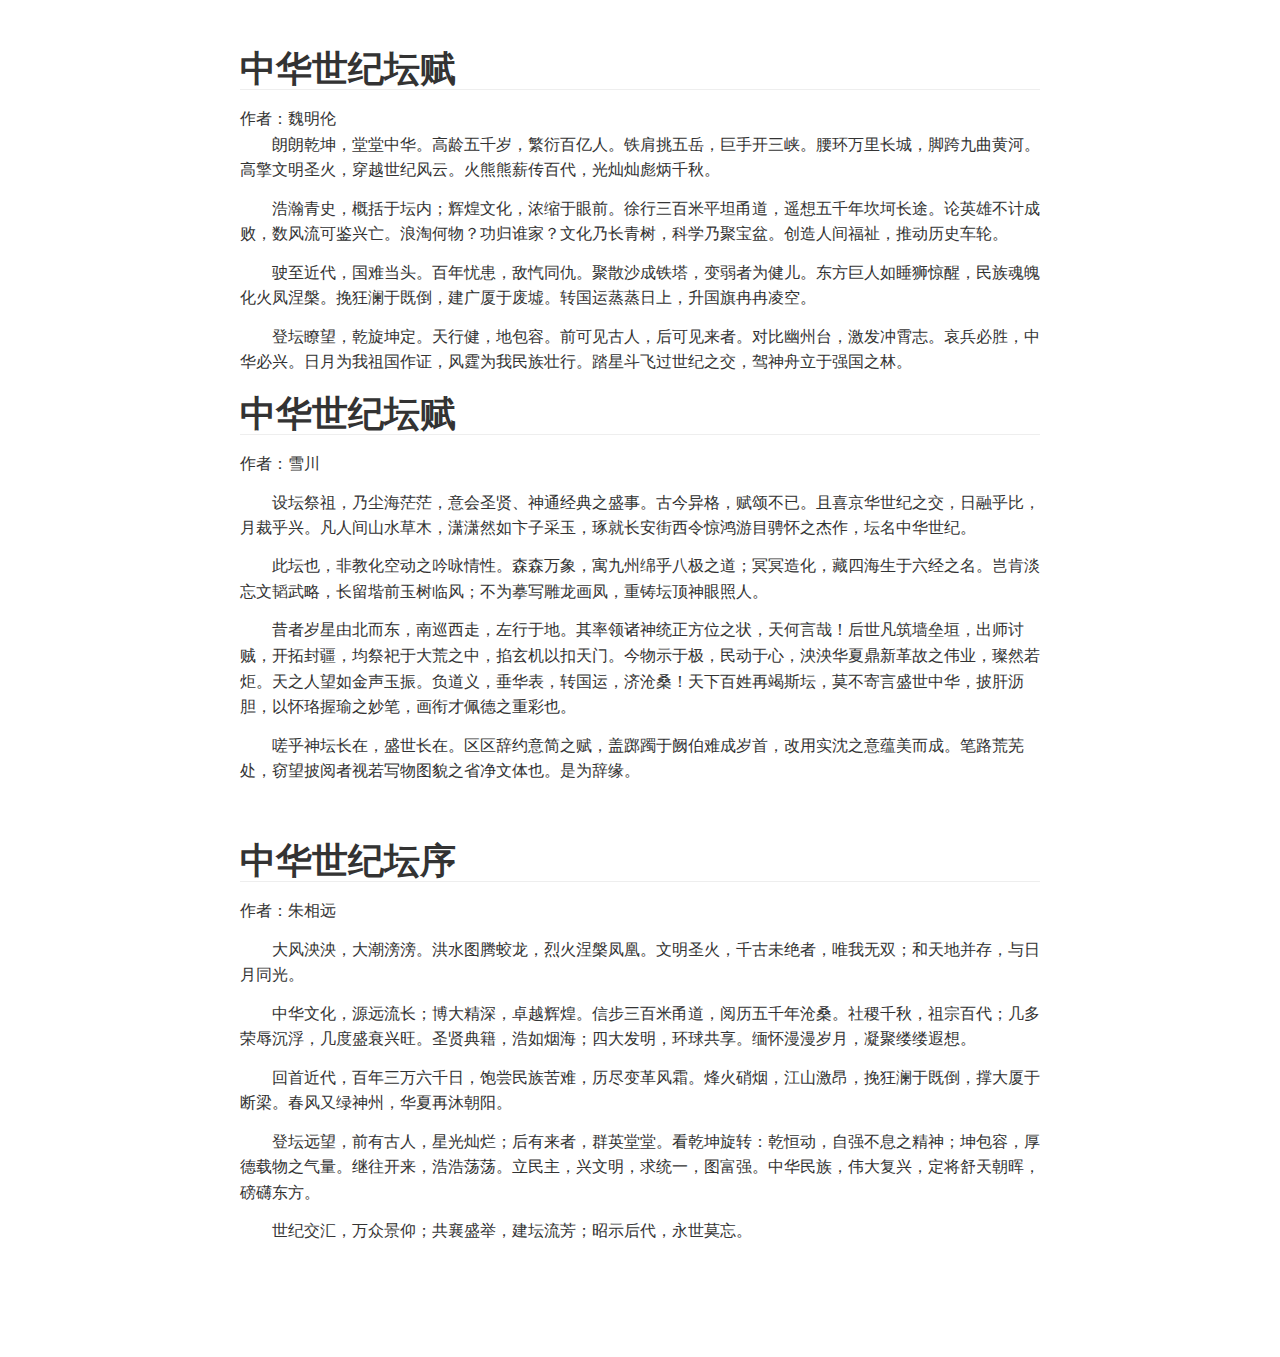
==== chineseGroup/index.html @ 899a6dd0 "Create index.html" ====
<!doctype html>
<html>
<head>
<meta charset='UTF-8'><meta name='viewport' content='width=device-width initial-scale=1'>

<link href='https://fonts.loli.net/css?family=Open+Sans:400italic,700italic,700,400&subset=latin,latin-ext' rel='stylesheet' type='text/css' /><style type='text/css'>html {overflow-x: initial !important;}:root { --bg-color:#ffffff; --text-color:#333333; --select-text-bg-color:#B5D6FC; --select-text-font-color:auto; --monospace:"Lucida Console",Consolas,"Courier",monospace; --title-bar-height:20px; }
.mac-os-11 { --title-bar-height:28px; }
html { font-size: 14px; background-color: var(--bg-color); color: var(--text-color); font-family: "Helvetica Neue", Helvetica, Arial, sans-serif; -webkit-font-smoothing: antialiased; }
body { margin: 0px; padding: 0px; height: auto; inset: 0px; font-size: 1rem; line-height: 1.42857; overflow-x: hidden; background: inherit; tab-size: 4; }
iframe { margin: auto; }
a.url { word-break: break-all; }
a:active, a:hover { outline: 0px; }
.in-text-selection, ::selection { text-shadow: none; background: var(--select-text-bg-color); color: var(--select-text-font-color); }
#write { margin: 0px auto; height: auto; width: inherit; word-break: normal; overflow-wrap: break-word; position: relative; white-space: normal; overflow-x: visible; padding-top: 36px; }
#write.first-line-indent p { text-indent: 2em; }
#write.first-line-indent li p, #write.first-line-indent p * { text-indent: 0px; }
#write.first-line-indent li { margin-left: 2em; }
.for-image #write { padding-left: 8px; padding-right: 8px; }
body.typora-export { padding-left: 30px; padding-right: 30px; }
.typora-export .footnote-line, .typora-export li, .typora-export p { white-space: pre-wrap; }
.typora-export .task-list-item input { pointer-events: none; }
@media screen and (max-width: 500px) {
  body.typora-export { padding-left: 0px; padding-right: 0px; }
  #write { padding-left: 20px; padding-right: 20px; }
  .CodeMirror-sizer { margin-left: 0px !important; }
  .CodeMirror-gutters { display: none !important; }
}
#write li > figure:last-child { margin-bottom: 0.5rem; }
#write ol, #write ul { position: relative; }
img { max-width: 100%; vertical-align: middle; image-orientation: from-image; }
button, input, select, textarea { color: inherit; font: inherit; }
input[type="checkbox"], input[type="radio"] { line-height: normal; padding: 0px; }
*, ::after, ::before { box-sizing: border-box; }
#write h1, #write h2, #write h3, #write h4, #write h5, #write h6, #write p, #write pre { width: inherit; }
#write h1, #write h2, #write h3, #write h4, #write h5, #write h6, #write p { position: relative; }
p { line-height: inherit; }
h1, h2, h3, h4, h5, h6 { break-after: avoid-page; break-inside: avoid; orphans: 4; }
p { orphans: 4; }
h1 { font-size: 2rem; }
h2 { font-size: 1.8rem; }
h3 { font-size: 1.6rem; }
h4 { font-size: 1.4rem; }
h5 { font-size: 1.2rem; }
h6 { font-size: 1rem; }
.md-math-block, .md-rawblock, h1, h2, h3, h4, h5, h6, p { margin-top: 1rem; margin-bottom: 1rem; }
.hidden { display: none; }
.md-blockmeta { color: rgb(204, 204, 204); font-weight: 700; font-style: italic; }
a { cursor: pointer; }
sup.md-footnote { padding: 2px 4px; background-color: rgba(238, 238, 238, 0.7); color: rgb(85, 85, 85); border-radius: 4px; cursor: pointer; }
sup.md-footnote a, sup.md-footnote a:hover { color: inherit; text-transform: inherit; text-decoration: inherit; }
#write input[type="checkbox"] { cursor: pointer; width: inherit; height: inherit; }
figure { overflow-x: auto; margin: 1.2em 0px; max-width: calc(100% + 16px); padding: 0px; }
figure > table { margin: 0px; }
tr { break-inside: avoid; break-after: auto; }
thead { display: table-header-group; }
table { border-collapse: collapse; border-spacing: 0px; width: 100%; overflow: auto; break-inside: auto; text-align: left; }
table.md-table td { min-width: 32px; }
.CodeMirror-gutters { border-right: 0px; background-color: inherit; }
.CodeMirror-linenumber { user-select: none; }
.CodeMirror { text-align: left; }
.CodeMirror-placeholder { opacity: 0.3; }
.CodeMirror pre { padding: 0px 4px; }
.CodeMirror-lines { padding: 0px; }
div.hr:focus { cursor: none; }
#write pre { white-space: pre-wrap; }
#write.fences-no-line-wrapping pre { white-space: pre; }
#write pre.ty-contain-cm { white-space: normal; }
.CodeMirror-gutters { margin-right: 4px; }
.md-fences { font-size: 0.9rem; display: block; break-inside: avoid; text-align: left; overflow: visible; white-space: pre; background: inherit; position: relative !important; }
.md-fences-adv-panel { width: 100%; margin-top: 10px; text-align: center; padding-top: 0px; padding-bottom: 8px; overflow-x: auto; }
#write .md-fences.mock-cm { white-space: pre-wrap; }
.md-fences.md-fences-with-lineno { padding-left: 0px; }
#write.fences-no-line-wrapping .md-fences.mock-cm { white-space: pre; overflow-x: auto; }
.md-fences.mock-cm.md-fences-with-lineno { padding-left: 8px; }
.CodeMirror-line, twitterwidget { break-inside: avoid; }
.footnotes { opacity: 0.8; font-size: 0.9rem; margin-top: 1em; margin-bottom: 1em; }
.footnotes + .footnotes { margin-top: 0px; }
.md-reset { margin: 0px; padding: 0px; border: 0px; outline: 0px; vertical-align: top; background: 0px 0px; text-decoration: none; text-shadow: none; float: none; position: static; width: auto; height: auto; white-space: nowrap; cursor: inherit; -webkit-tap-highlight-color: transparent; line-height: normal; font-weight: 400; text-align: left; box-sizing: content-box; direction: ltr; }
li div { padding-top: 0px; }
blockquote { margin: 1rem 0px; }
li .mathjax-block, li p { margin: 0.5rem 0px; }
li blockquote { margin: 1rem 0px; }
li { margin: 0px; position: relative; }
blockquote > :last-child { margin-bottom: 0px; }
blockquote > :first-child, li > :first-child { margin-top: 0px; }
.footnotes-area { color: rgb(136, 136, 136); margin-top: 0.714rem; padding-bottom: 0.143rem; white-space: normal; }
#write .footnote-line { white-space: pre-wrap; }
@media print {
  body, html { border: 1px solid transparent; height: 99%; break-after: avoid; break-before: avoid; font-variant-ligatures: no-common-ligatures; }
  #write { margin-top: 0px; padding-top: 0px; border-color: transparent !important; }
  .typora-export * { -webkit-print-color-adjust: exact; }
  .typora-export #write { break-after: avoid; }
  .typora-export #write::after { height: 0px; }
  .is-mac table { break-inside: avoid; }
  .typora-export-show-outline .typora-export-sidebar { display: none; }
}
.footnote-line { margin-top: 0.714em; font-size: 0.7em; }
a img, img a { cursor: pointer; }
pre.md-meta-block { font-size: 0.8rem; min-height: 0.8rem; white-space: pre-wrap; background: rgb(204, 204, 204); display: block; overflow-x: hidden; }
p > .md-image:only-child:not(.md-img-error) img, p > img:only-child { display: block; margin: auto; }
#write.first-line-indent p > .md-image:only-child:not(.md-img-error) img { left: -2em; position: relative; }
p > .md-image:only-child { display: inline-block; width: 100%; }
#write .MathJax_Display { margin: 0.8em 0px 0px; }
.md-math-block { width: 100%; }
.md-math-block:not(:empty)::after { display: none; }
.MathJax_ref { fill: currentcolor; }
[contenteditable="true"]:active, [contenteditable="true"]:focus, [contenteditable="false"]:active, [contenteditable="false"]:focus { outline: 0px; box-shadow: none; }
.md-task-list-item { position: relative; list-style-type: none; }
.task-list-item.md-task-list-item { padding-left: 0px; }
.md-task-list-item > input { position: absolute; top: 0px; left: 0px; margin-left: -1.2em; margin-top: calc(1em - 10px); border: none; }
.math { font-size: 1rem; }
.md-toc { min-height: 3.58rem; position: relative; font-size: 0.9rem; border-radius: 10px; }
.md-toc-content { position: relative; margin-left: 0px; }
.md-toc-content::after, .md-toc::after { display: none; }
.md-toc-item { display: block; color: rgb(65, 131, 196); }
.md-toc-item a { text-decoration: none; }
.md-toc-inner:hover { text-decoration: underline; }
.md-toc-inner { display: inline-block; cursor: pointer; }
.md-toc-h1 .md-toc-inner { margin-left: 0px; font-weight: 700; }
.md-toc-h2 .md-toc-inner { margin-left: 2em; }
.md-toc-h3 .md-toc-inner { margin-left: 4em; }
.md-toc-h4 .md-toc-inner { margin-left: 6em; }
.md-toc-h5 .md-toc-inner { margin-left: 8em; }
.md-toc-h6 .md-toc-inner { margin-left: 10em; }
@media screen and (max-width: 48em) {
  .md-toc-h3 .md-toc-inner { margin-left: 3.5em; }
  .md-toc-h4 .md-toc-inner { margin-left: 5em; }
  .md-toc-h5 .md-toc-inner { margin-left: 6.5em; }
  .md-toc-h6 .md-toc-inner { margin-left: 8em; }
}
a.md-toc-inner { font-size: inherit; font-style: inherit; font-weight: inherit; line-height: inherit; }
.footnote-line a:not(.reversefootnote) { color: inherit; }
.md-attr { display: none; }
.md-fn-count::after { content: "."; }
code, pre, samp, tt { font-family: var(--monospace); }
kbd { margin: 0px 0.1em; padding: 0.1em 0.6em; font-size: 0.8em; color: rgb(36, 39, 41); background: rgb(255, 255, 255); border: 1px solid rgb(173, 179, 185); border-radius: 3px; box-shadow: rgba(12, 13, 14, 0.2) 0px 1px 0px, rgb(255, 255, 255) 0px 0px 0px 2px inset; white-space: nowrap; vertical-align: middle; }
.md-comment { color: rgb(162, 127, 3); opacity: 0.6; font-family: var(--monospace); }
code { text-align: left; vertical-align: initial; }
a.md-print-anchor { white-space: pre !important; border-width: initial !important; border-style: none !important; border-color: initial !important; display: inline-block !important; position: absolute !important; width: 1px !important; right: 0px !important; outline: 0px !important; background: 0px 0px !important; text-decoration: initial !important; text-shadow: initial !important; }
.os-windows.monocolor-emoji .md-emoji { font-family: "Segoe UI Symbol", sans-serif; }
.md-diagram-panel > svg { max-width: 100%; }
[lang="flow"] svg, [lang="mermaid"] svg { max-width: 100%; height: auto; }
[lang="mermaid"] .node text { font-size: 1rem; }
table tr th { border-bottom: 0px; }
video { max-width: 100%; display: block; margin: 0px auto; }
iframe { max-width: 100%; width: 100%; border: none; }
.highlight td, .highlight tr { border: 0px; }
mark { background: rgb(255, 255, 0); color: rgb(0, 0, 0); }
.md-html-inline .md-plain, .md-html-inline strong, mark .md-inline-math, mark strong { color: inherit; }
.md-expand mark .md-meta { opacity: 0.3 !important; }
mark .md-meta { color: rgb(0, 0, 0); }
@media print {
  .typora-export h1, .typora-export h2, .typora-export h3, .typora-export h4, .typora-export h5, .typora-export h6 { break-inside: avoid; }
}
.md-diagram-panel .messageText { stroke: none !important; }
.md-diagram-panel .start-state { fill: var(--node-fill); }
.md-diagram-panel .edgeLabel rect { opacity: 1 !important; }
.md-fences.md-fences-math { font-size: 1em; }
.md-fences-advanced:not(.md-focus) { padding: 0px; white-space: nowrap; border: 0px; }
.md-fences-advanced:not(.md-focus) { background: inherit; }
.typora-export-show-outline .typora-export-content { max-width: 1440px; margin: auto; display: flex; flex-direction: row; }
.typora-export-sidebar { width: 300px; font-size: 0.8rem; margin-top: 80px; margin-right: 18px; }
.typora-export-show-outline #write { --webkit-flex:2; flex: 2 1 0%; }
.typora-export-sidebar .outline-content { position: fixed; top: 0px; max-height: 100%; overflow: hidden auto; padding-bottom: 30px; padding-top: 60px; width: 300px; }
@media screen and (max-width: 1024px) {
  .typora-export-sidebar, .typora-export-sidebar .outline-content { width: 240px; }
}
@media screen and (max-width: 800px) {
  .typora-export-sidebar { display: none; }
}
.outline-content li, .outline-content ul { margin-left: 0px; margin-right: 0px; padding-left: 0px; padding-right: 0px; list-style: none; }
.outline-content ul { margin-top: 0px; margin-bottom: 0px; }
.outline-content strong { font-weight: 400; }
.outline-expander { width: 1rem; height: 1.42857rem; position: relative; display: table-cell; vertical-align: middle; cursor: pointer; padding-left: 4px; }
.outline-expander::before { content: ""; position: relative; font-family: Ionicons; display: inline-block; font-size: 8px; vertical-align: middle; }
.outline-item { padding-top: 3px; padding-bottom: 3px; cursor: pointer; }
.outline-expander:hover::before { content: ""; }
.outline-h1 > .outline-item { padding-left: 0px; }
.outline-h2 > .outline-item { padding-left: 1em; }
.outline-h3 > .outline-item { padding-left: 2em; }
.outline-h4 > .outline-item { padding-left: 3em; }
.outline-h5 > .outline-item { padding-left: 4em; }
.outline-h6 > .outline-item { padding-left: 5em; }
.outline-label { cursor: pointer; display: table-cell; vertical-align: middle; text-decoration: none; color: inherit; }
.outline-label:hover { text-decoration: underline; }
.outline-item:hover { border-color: rgb(245, 245, 245); background-color: var(--item-hover-bg-color); }
.outline-item:hover { margin-left: -28px; margin-right: -28px; border-left: 28px solid transparent; border-right: 28px solid transparent; }
.outline-item-single .outline-expander::before, .outline-item-single .outline-expander:hover::before { display: none; }
.outline-item-open > .outline-item > .outline-expander::before { content: ""; }
.outline-children { display: none; }
.info-panel-tab-wrapper { display: none; }
.outline-item-open > .outline-children { display: block; }
.typora-export .outline-item { padding-top: 1px; padding-bottom: 1px; }
.typora-export .outline-item:hover { margin-right: -8px; border-right: 8px solid transparent; }
.typora-export .outline-expander::before { content: "+"; font-family: inherit; top: -1px; }
.typora-export .outline-expander:hover::before, .typora-export .outline-item-open > .outline-item > .outline-expander::before { content: "−"; }
.typora-export-collapse-outline .outline-children { display: none; }
.typora-export-collapse-outline .outline-item-open > .outline-children, .typora-export-no-collapse-outline .outline-children { display: block; }
.typora-export-no-collapse-outline .outline-expander::before { content: "" !important; }
.typora-export-show-outline .outline-item-active > .outline-item .outline-label { font-weight: 700; }
.md-inline-math-container mjx-container { zoom: 0.95; }


:root {
    --side-bar-bg-color: #fafafa;
    --control-text-color: #777;
}

@include-when-export url(https://fonts.loli.net/css?family=Open+Sans:400italic,700italic,700,400&subset=latin,latin-ext);

/* open-sans-regular - latin-ext_latin */
  /* open-sans-italic - latin-ext_latin */
    /* open-sans-700 - latin-ext_latin */
    /* open-sans-700italic - latin-ext_latin */
  html {
    font-size: 16px;
    -webkit-font-smoothing: antialiased;
}

body {
    font-family: "Open Sans","Clear Sans", "Helvetica Neue", Helvetica, Arial, 'Segoe UI Emoji', sans-serif;
    color: rgb(51, 51, 51);
    line-height: 1.6;
}

#write {
    max-width: 860px;
  	margin: 0 auto;
  	padding: 30px;
    padding-bottom: 100px;
}

@media only screen and (min-width: 1400px) {
	#write {
		max-width: 1024px;
	}
}

@media only screen and (min-width: 1800px) {
	#write {
		max-width: 1200px;
	}
}

#write > ul:first-child,
#write > ol:first-child{
    margin-top: 30px;
}

a {
    color: #4183C4;
}
h1,
h2,
h3,
h4,
h5,
h6 {
    position: relative;
    margin-top: 1rem;
    margin-bottom: 1rem;
    font-weight: bold;
    line-height: 1.4;
    cursor: text;
}
h1:hover a.anchor,
h2:hover a.anchor,
h3:hover a.anchor,
h4:hover a.anchor,
h5:hover a.anchor,
h6:hover a.anchor {
    text-decoration: none;
}
h1 tt,
h1 code {
    font-size: inherit;
}
h2 tt,
h2 code {
    font-size: inherit;
}
h3 tt,
h3 code {
    font-size: inherit;
}
h4 tt,
h4 code {
    font-size: inherit;
}
h5 tt,
h5 code {
    font-size: inherit;
}
h6 tt,
h6 code {
    font-size: inherit;
}
h1 {
    font-size: 2.25em;
    line-height: 1.2;
    border-bottom: 1px solid #eee;
}
h2 {
    font-size: 1.75em;
    line-height: 1.225;
    border-bottom: 1px solid #eee;
}

/*@media print {
    .typora-export h1,
    .typora-export h2 {
        border-bottom: none;
        padding-bottom: initial;
    }

    .typora-export h1::after,
    .typora-export h2::after {
        content: "";
        display: block;
        height: 100px;
        margin-top: -96px;
        border-top: 1px solid #eee;
    }
}*/

h3 {
    font-size: 1.5em;
    line-height: 1.43;
}
h4 {
    font-size: 1.25em;
}
h5 {
    font-size: 1em;
}
h6 {
   font-size: 1em;
    color: #777;
}
p,
blockquote,
ul,
ol,
dl,
table{
    margin: 0.8em 0;
}
li>ol,
li>ul {
    margin: 0 0;
}
hr {
    height: 2px;
    padding: 0;
    margin: 16px 0;
    background-color: #e7e7e7;
    border: 0 none;
    overflow: hidden;
    box-sizing: content-box;
}

li p.first {
    display: inline-block;
}
ul,
ol {
    padding-left: 30px;
}
ul:first-child,
ol:first-child {
    margin-top: 0;
}
ul:last-child,
ol:last-child {
    margin-bottom: 0;
}
blockquote {
    border-left: 4px solid #dfe2e5;
    padding: 0 15px;
    color: #777777;
}
blockquote blockquote {
    padding-right: 0;
}
table {
    padding: 0;
    word-break: initial;
}
table tr {
    border: 1px solid #dfe2e5;
    margin: 0;
    padding: 0;
}
table tr:nth-child(2n),
thead {
    background-color: #f8f8f8;
}
table th {
    font-weight: bold;
    border: 1px solid #dfe2e5;
    border-bottom: 0;
    margin: 0;
    padding: 6px 13px;
}
table td {
    border: 1px solid #dfe2e5;
    margin: 0;
    padding: 6px 13px;
}
table th:first-child,
table td:first-child {
    margin-top: 0;
}
table th:last-child,
table td:last-child {
    margin-bottom: 0;
}

.CodeMirror-lines {
    padding-left: 4px;
}

.code-tooltip {
    box-shadow: 0 1px 1px 0 rgba(0,28,36,.3);
    border-top: 1px solid #eef2f2;
}

.md-fences,
code,
tt {
    border: 1px solid #e7eaed;
    background-color: #f8f8f8;
    border-radius: 3px;
    padding: 0;
    padding: 2px 4px 0px 4px;
    font-size: 0.9em;
}

code {
    background-color: #f3f4f4;
    padding: 0 2px 0 2px;
}

.md-fences {
    margin-bottom: 15px;
    margin-top: 15px;
    padding-top: 8px;
    padding-bottom: 6px;
}


.md-task-list-item > input {
  margin-left: -1.3em;
}

@media print {
    html {
        font-size: 13px;
    }
    table,
    pre {
        page-break-inside: avoid;
    }
    pre {
        word-wrap: break-word;
    }
}

.md-fences {
	background-color: #f8f8f8;
}
#write pre.md-meta-block {
	padding: 1rem;
    font-size: 85%;
    line-height: 1.45;
    background-color: #f7f7f7;
    border: 0;
    border-radius: 3px;
    color: #777777;
    margin-top: 0 !important;
}

.mathjax-block>.code-tooltip {
	bottom: .375rem;
}

.md-mathjax-midline {
    background: #fafafa;
}

#write>h3.md-focus:before{
	left: -1.5625rem;
	top: .375rem;
}
#write>h4.md-focus:before{
	left: -1.5625rem;
	top: .285714286rem;
}
#write>h5.md-focus:before{
	left: -1.5625rem;
	top: .285714286rem;
}
#write>h6.md-focus:before{
	left: -1.5625rem;
	top: .285714286rem;
}
.md-image>.md-meta {
    /*border: 1px solid #ddd;*/
    border-radius: 3px;
    padding: 2px 0px 0px 4px;
    font-size: 0.9em;
    color: inherit;
}

.md-tag {
    color: #a7a7a7;
    opacity: 1;
}

.md-toc { 
    margin-top:20px;
    padding-bottom:20px;
}

.sidebar-tabs {
    border-bottom: none;
}

#typora-quick-open {
    border: 1px solid #ddd;
    background-color: #f8f8f8;
}

#typora-quick-open-item {
    background-color: #FAFAFA;
    border-color: #FEFEFE #e5e5e5 #e5e5e5 #eee;
    border-style: solid;
    border-width: 1px;
}

/** focus mode */
.on-focus-mode blockquote {
    border-left-color: rgba(85, 85, 85, 0.12);
}

header, .context-menu, .megamenu-content, footer{
    font-family: "Segoe UI", "Arial", sans-serif;
}

.file-node-content:hover .file-node-icon,
.file-node-content:hover .file-node-open-state{
    visibility: visible;
}

.mac-seamless-mode #typora-sidebar {
    background-color: #fafafa;
    background-color: var(--side-bar-bg-color);
}

.md-lang {
    color: #b4654d;
}

/*.html-for-mac {
    --item-hover-bg-color: #E6F0FE;
}*/

#md-notification .btn {
    border: 0;
}

.dropdown-menu .divider {
    border-color: #e5e5e5;
    opacity: 0.4;
}

.ty-preferences .window-content {
    background-color: #fafafa;
}

.ty-preferences .nav-group-item.active {
    color: white;
    background: #999;
}

.menu-item-container a.menu-style-btn {
    background-color: #f5f8fa;
    background-image: linear-gradient( 180deg , hsla(0, 0%, 100%, 0.8), hsla(0, 0%, 100%, 0)); 
}



</style><title>中华世纪坛赋</title>
</head>
<body class='typora-export os-windows'><div class='typora-export-content'>
<div id='write'  class=''><h1 id='中华世纪坛赋-1'><span>中华世纪坛赋</span></h1><p><span>作者：魏明伦</span>
<span>		</span><span>朗朗乾坤，堂堂中华。高龄五千岁，繁衍百亿人。铁肩挑五岳，巨手开三峡。腰环万里长城，脚跨九曲黄河。高擎文明圣火，穿越世纪风云。火熊熊薪传百代，光灿灿彪炳千秋。</span></p><p><span>		</span><span>浩瀚青史，概括于坛内；辉煌文化，浓缩于眼前。徐行三百米平坦甬道，遥想五千年坎坷长途。论英雄不计成败，数风流可鉴兴亡。浪淘何物？功归谁家？文化乃长青树，科学乃聚宝盆。创造人间福祉，推动历史车轮。</span></p><p><span>		</span><span>驶至近代，国难当头。百年忧患，敌忾同仇。聚散沙成铁塔，变弱者为健儿。东方巨人如睡狮惊醒，民族魂魄化火凤涅槃。挽狂澜于既倒，建广厦于废墟。转国运蒸蒸日上，升国旗冉冉凌空。</span></p><p><span>		</span><span>登坛瞭望，乾旋坤定。天行健，地包容。前可见古人，后可见来者。对比幽州台，激发冲霄志。哀兵必胜，中华必兴。日月为我祖国作证，风霆为我民族壮行。踏星斗飞过世纪之交，驾神舟立于强国之林。</span></p><h1 id='中华世纪坛赋-2'><span>中华世纪坛赋</span></h1><p><span>作者：雪川</span></p><p><span>		</span><span>设坛祭祖，乃尘海茫茫，意会圣贤、神通经典之盛事。古今异格，赋颂不已。且喜京华世纪之交，日融乎比，月裁乎兴。凡人间山水草木，潇潇然如卞子采玉，琢就长安街西令惊鸿游目骋怀之杰作，坛名中华世纪。</span></p><p><span>		</span><span>此坛也，非教化空动之吟咏情性。森森万象，寓九州绵乎八极之道；冥冥造化，藏四海生于六经之名。岂肯淡忘文韬武略，长留堦前玉树临风；不为摹写雕龙画凤，重铸坛顶神眼照人。</span></p><p><span>		</span><span>昔者岁星由北而东，南巡西走，左行于地。其率领诸神统正方位之状，天何言哉！后世凡筑墙垒垣，出师讨贼，开拓封疆，均祭祀于大荒之中，掐玄机以扣天门。今物示于极，民动于心，泱泱华夏鼎新革故之伟业，璨然若炬。天之人望如金声玉振。负道义，垂华表，转国运，济沧桑！天下百姓再竭斯坛，莫不寄言盛世中华，披肝沥胆，以怀珞握瑜之妙笔，画衔才佩德之重彩也。</span></p><p><span>		</span><span>嗟乎神坛长在，盛世长在。区区辞约意简之赋，盖踯躅于阙伯难成岁首，改用实沈之意蕴美而成。笔路荒芜处，窃望披阅者视若写物图貌之省净文体也。是为辞缘。</span></p><p>&nbsp;</p><h1 id='中华世纪坛序'><span>中华世纪坛序</span></h1><p><span>作者：朱相远</span></p><p><span>		</span><span>大风泱泱，大潮滂滂。洪水图腾蛟龙，烈火涅槃凤凰。文明圣火，千古未绝者，唯我无双；和天地并存，与日月同光。</span></p><p><span>		</span><span>中华文化，源远流长；博大精深，卓越辉煌。信步三百米甬道，阅历五千年沧桑。社稷千秋，祖宗百代；几多荣辱沉浮，几度盛衰兴旺。圣贤典籍，浩如烟海；四大发明，环球共享。缅怀漫漫岁月，凝聚缕缕遐想。</span></p><p><span>		</span><span>回首近代，百年三万六千日，饱尝民族苦难，历尽变革风霜。烽火硝烟，江山激昂，挽狂澜于既倒，撑大厦于断梁。春风又绿神州，华夏再沐朝阳。</span></p><p><span>		</span><span>登坛远望，前有古人，星光灿烂；后有来者，群英堂堂。看乾坤旋转：乾恒动，自强不息之精神；坤包容，厚德载物之气量。继往开来，浩浩荡荡。立民主，兴文明，求统一，图富强。中华民族，伟大复兴，定将舒天朝晖，磅礴东方。</span></p><p><span>		</span><span>世纪交汇，万众景仰；共襄盛举，建坛流芳；昭示后代，永世莫忘。</span></p></div></div>
</body>
</html>
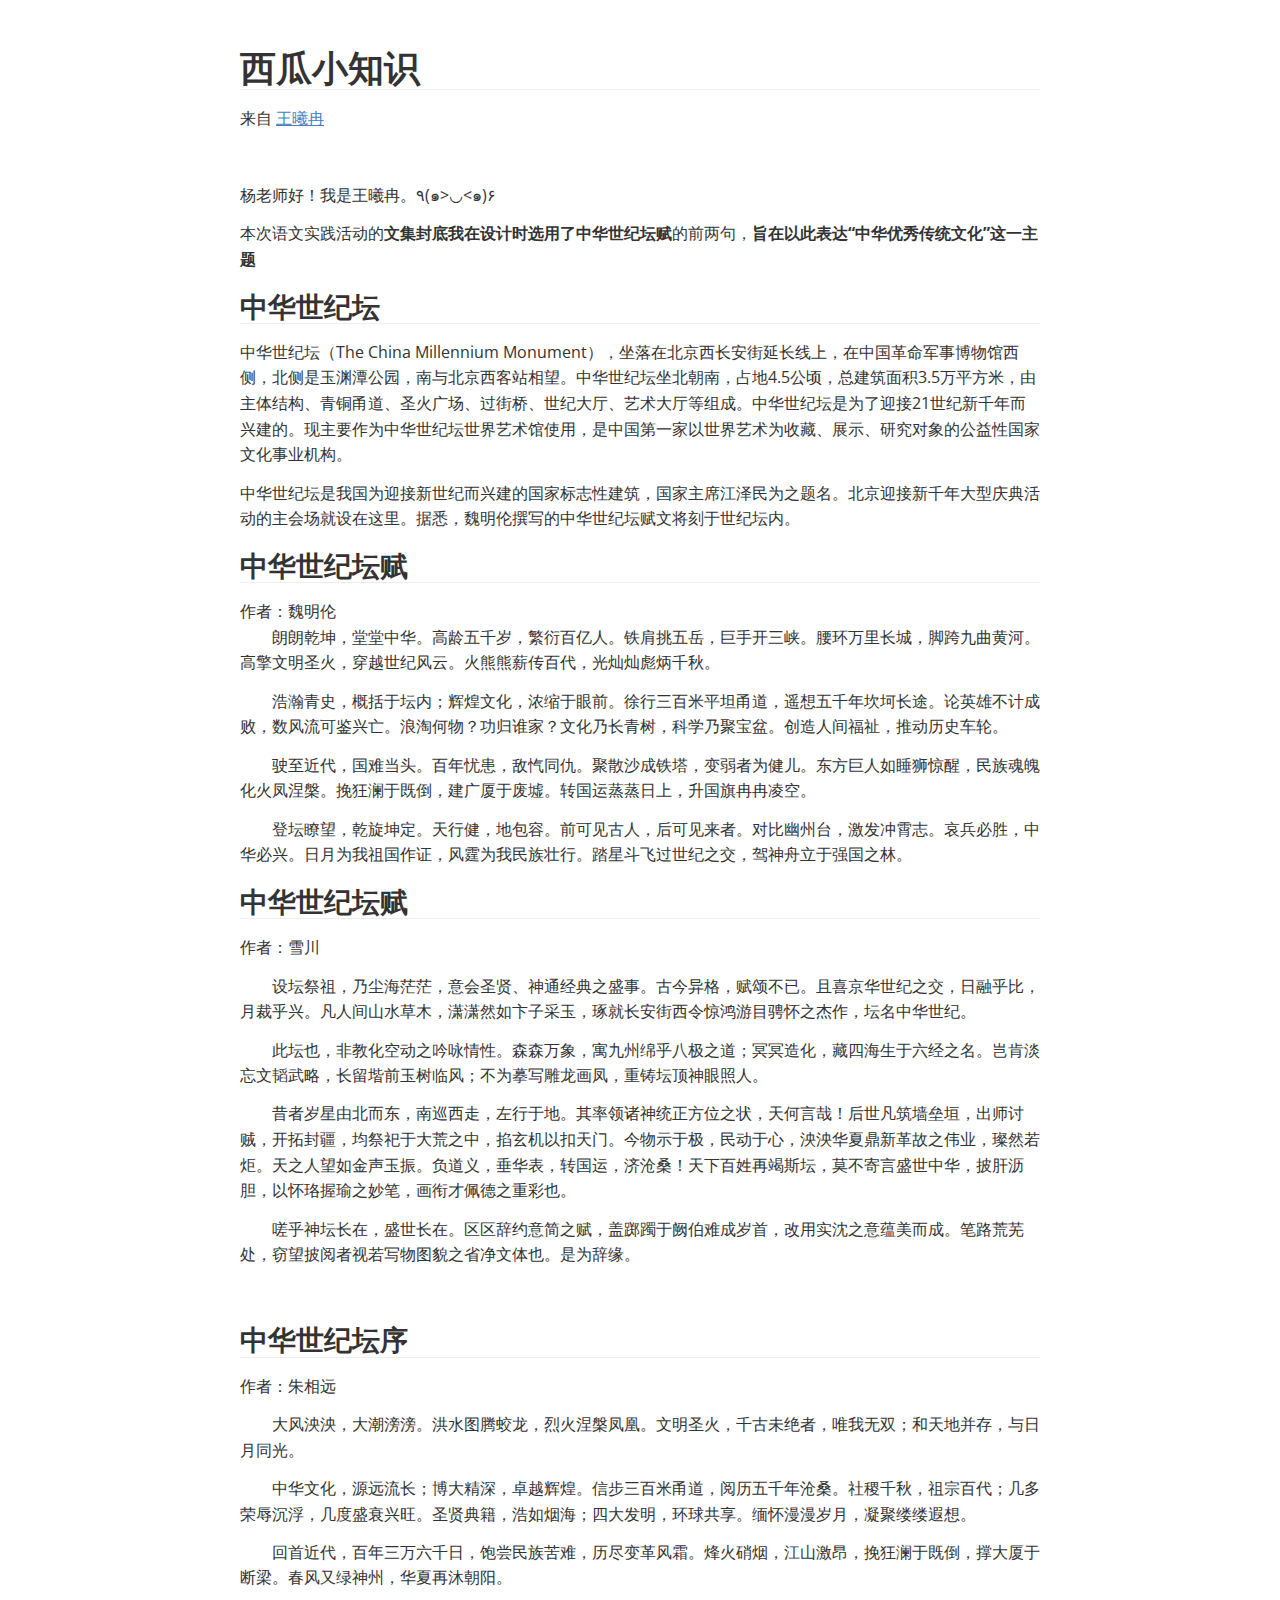
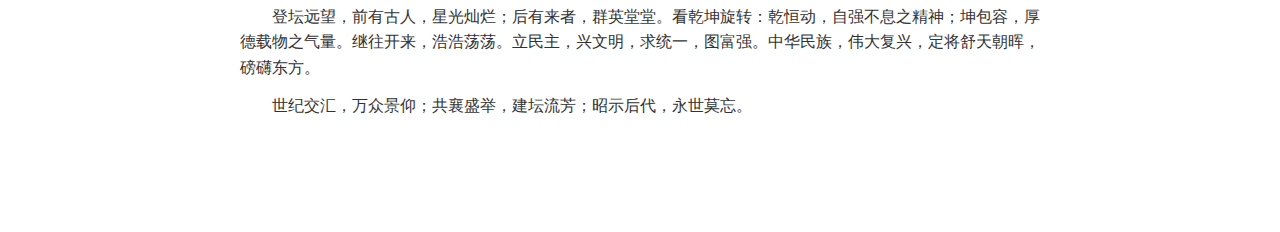
==== commit 7bb81b0e: "Update index.html" ====
--- a/chineseGroup/index.html
+++ b/chineseGroup/index.html
@@ -590,10 +590,10 @@
 
 
 
-</style><title>中华世纪坛赋</title>
+</style><title>西瓜小知识</title>
 </head>
 <body class='typora-export os-windows'><div class='typora-export-content'>
-<div id='write'  class=''><h1 id='中华世纪坛赋-1'><span>中华世纪坛赋</span></h1><p><span>作者：魏明伦</span>
-<span>		</span><span>朗朗乾坤，堂堂中华。高龄五千岁，繁衍百亿人。铁肩挑五岳，巨手开三峡。腰环万里长城，脚跨九曲黄河。高擎文明圣火，穿越世纪风云。火熊熊薪传百代，光灿灿彪炳千秋。</span></p><p><span>		</span><span>浩瀚青史，概括于坛内；辉煌文化，浓缩于眼前。徐行三百米平坦甬道，遥想五千年坎坷长途。论英雄不计成败，数风流可鉴兴亡。浪淘何物？功归谁家？文化乃长青树，科学乃聚宝盆。创造人间福祉，推动历史车轮。</span></p><p><span>		</span><span>驶至近代，国难当头。百年忧患，敌忾同仇。聚散沙成铁塔，变弱者为健儿。东方巨人如睡狮惊醒，民族魂魄化火凤涅槃。挽狂澜于既倒，建广厦于废墟。转国运蒸蒸日上，升国旗冉冉凌空。</span></p><p><span>		</span><span>登坛瞭望，乾旋坤定。天行健，地包容。前可见古人，后可见来者。对比幽州台，激发冲霄志。哀兵必胜，中华必兴。日月为我祖国作证，风霆为我民族壮行。踏星斗飞过世纪之交，驾神舟立于强国之林。</span></p><h1 id='中华世纪坛赋-2'><span>中华世纪坛赋</span></h1><p><span>作者：雪川</span></p><p><span>		</span><span>设坛祭祖，乃尘海茫茫，意会圣贤、神通经典之盛事。古今异格，赋颂不已。且喜京华世纪之交，日融乎比，月裁乎兴。凡人间山水草木，潇潇然如卞子采玉，琢就长安街西令惊鸿游目骋怀之杰作，坛名中华世纪。</span></p><p><span>		</span><span>此坛也，非教化空动之吟咏情性。森森万象，寓九州绵乎八极之道；冥冥造化，藏四海生于六经之名。岂肯淡忘文韬武略，长留堦前玉树临风；不为摹写雕龙画凤，重铸坛顶神眼照人。</span></p><p><span>		</span><span>昔者岁星由北而东，南巡西走，左行于地。其率领诸神统正方位之状，天何言哉！后世凡筑墙垒垣，出师讨贼，开拓封疆，均祭祀于大荒之中，掐玄机以扣天门。今物示于极，民动于心，泱泱华夏鼎新革故之伟业，璨然若炬。天之人望如金声玉振。负道义，垂华表，转国运，济沧桑！天下百姓再竭斯坛，莫不寄言盛世中华，披肝沥胆，以怀珞握瑜之妙笔，画衔才佩德之重彩也。</span></p><p><span>		</span><span>嗟乎神坛长在，盛世长在。区区辞约意简之赋，盖踯躅于阙伯难成岁首，改用实沈之意蕴美而成。笔路荒芜处，窃望披阅者视若写物图貌之省净文体也。是为辞缘。</span></p><p>&nbsp;</p><h1 id='中华世纪坛序'><span>中华世纪坛序</span></h1><p><span>作者：朱相远</span></p><p><span>		</span><span>大风泱泱，大潮滂滂。洪水图腾蛟龙，烈火涅槃凤凰。文明圣火，千古未绝者，唯我无双；和天地并存，与日月同光。</span></p><p><span>		</span><span>中华文化，源远流长；博大精深，卓越辉煌。信步三百米甬道，阅历五千年沧桑。社稷千秋，祖宗百代；几多荣辱沉浮，几度盛衰兴旺。圣贤典籍，浩如烟海；四大发明，环球共享。缅怀漫漫岁月，凝聚缕缕遐想。</span></p><p><span>		</span><span>回首近代，百年三万六千日，饱尝民族苦难，历尽变革风霜。烽火硝烟，江山激昂，挽狂澜于既倒，撑大厦于断梁。春风又绿神州，华夏再沐朝阳。</span></p><p><span>		</span><span>登坛远望，前有古人，星光灿烂；后有来者，群英堂堂。看乾坤旋转：乾恒动，自强不息之精神；坤包容，厚德载物之气量。继往开来，浩浩荡荡。立民主，兴文明，求统一，图富强。中华民族，伟大复兴，定将舒天朝晖，磅礴东方。</span></p><p><span>		</span><span>世纪交汇，万众景仰；共襄盛举，建坛流芳；昭示后代，永世莫忘。</span></p></div></div>
+<div id='write'  class=''><h1 id='西瓜小知识'><span>西瓜小知识</span></h1><p><span>来自 </span><a href='https://space.bilibili.com/398866340'><span>王曦冉</span></a></p><p>&nbsp;</p><p><span>杨老师好！我是王曦冉。٩(๑&gt;◡&lt;๑)۶ </span></p><p><span>本次语文实践活动的</span><strong><span>文集封底我在设计时选用了中华世纪坛赋</span></strong><span>的前两句，</span><strong><span>旨在以此表达“中华优秀传统文化”这一主题</span></strong></p><h2 id='中华世纪坛'><span>中华世纪坛</span></h2><p><span>中华世纪坛（The China Millennium Monument），坐落在北京西长安街延长线上，在中国革命军事博物馆西侧，北侧是玉渊潭公园，南与北京西客站相望。中华世纪坛坐北朝南，占地4.5公顷，总建筑面积3.5万平方米，由主体结构、青铜甬道、圣火广场、过街桥、世纪大厅、艺术大厅等组成。中华世纪坛是为了迎接21世纪新千年而兴建的。现主要作为中华世纪坛世界艺术馆使用，是中国第一家以世界艺术为收藏、展示、研究对象的公益性国家文化事业机构。</span></p><p><span>中华世纪坛是我国为迎接新世纪而兴建的国家标志性建筑，国家主席江泽民为之题名。北京迎接新千年大型庆典活动的主会场就设在这里。据悉，魏明伦撰写的中华世纪坛赋文将刻于世纪坛内。</span></p><h2 id='中华世纪坛赋-1'><span>中华世纪坛赋</span></h2><p><span>作者：魏明伦</span>
+<span>		</span><span>朗朗乾坤，堂堂中华。高龄五千岁，繁衍百亿人。铁肩挑五岳，巨手开三峡。腰环万里长城，脚跨九曲黄河。高擎文明圣火，穿越世纪风云。火熊熊薪传百代，光灿灿彪炳千秋。</span></p><p><span>		</span><span>浩瀚青史，概括于坛内；辉煌文化，浓缩于眼前。徐行三百米平坦甬道，遥想五千年坎坷长途。论英雄不计成败，数风流可鉴兴亡。浪淘何物？功归谁家？文化乃长青树，科学乃聚宝盆。创造人间福祉，推动历史车轮。</span></p><p><span>		</span><span>驶至近代，国难当头。百年忧患，敌忾同仇。聚散沙成铁塔，变弱者为健儿。东方巨人如睡狮惊醒，民族魂魄化火凤涅槃。挽狂澜于既倒，建广厦于废墟。转国运蒸蒸日上，升国旗冉冉凌空。</span></p><p><span>		</span><span>登坛瞭望，乾旋坤定。天行健，地包容。前可见古人，后可见来者。对比幽州台，激发冲霄志。哀兵必胜，中华必兴。日月为我祖国作证，风霆为我民族壮行。踏星斗飞过世纪之交，驾神舟立于强国之林。</span></p><h2 id='中华世纪坛赋-2'><span>中华世纪坛赋</span></h2><p><span>作者：雪川</span></p><p><span>		</span><span>设坛祭祖，乃尘海茫茫，意会圣贤、神通经典之盛事。古今异格，赋颂不已。且喜京华世纪之交，日融乎比，月裁乎兴。凡人间山水草木，潇潇然如卞子采玉，琢就长安街西令惊鸿游目骋怀之杰作，坛名中华世纪。</span></p><p><span>		</span><span>此坛也，非教化空动之吟咏情性。森森万象，寓九州绵乎八极之道；冥冥造化，藏四海生于六经之名。岂肯淡忘文韬武略，长留堦前玉树临风；不为摹写雕龙画凤，重铸坛顶神眼照人。</span></p><p><span>		</span><span>昔者岁星由北而东，南巡西走，左行于地。其率领诸神统正方位之状，天何言哉！后世凡筑墙垒垣，出师讨贼，开拓封疆，均祭祀于大荒之中，掐玄机以扣天门。今物示于极，民动于心，泱泱华夏鼎新革故之伟业，璨然若炬。天之人望如金声玉振。负道义，垂华表，转国运，济沧桑！天下百姓再竭斯坛，莫不寄言盛世中华，披肝沥胆，以怀珞握瑜之妙笔，画衔才佩德之重彩也。</span></p><p><span>		</span><span>嗟乎神坛长在，盛世长在。区区辞约意简之赋，盖踯躅于阙伯难成岁首，改用实沈之意蕴美而成。笔路荒芜处，窃望披阅者视若写物图貌之省净文体也。是为辞缘。</span></p><p>&nbsp;</p><h2 id='中华世纪坛序'><span>中华世纪坛序</span></h2><p><span>作者：朱相远</span></p><p><span>		</span><span>大风泱泱，大潮滂滂。洪水图腾蛟龙，烈火涅槃凤凰。文明圣火，千古未绝者，唯我无双；和天地并存，与日月同光。</span></p><p><span>		</span><span>中华文化，源远流长；博大精深，卓越辉煌。信步三百米甬道，阅历五千年沧桑。社稷千秋，祖宗百代；几多荣辱沉浮，几度盛衰兴旺。圣贤典籍，浩如烟海；四大发明，环球共享。缅怀漫漫岁月，凝聚缕缕遐想。</span></p><p><span>		</span><span>回首近代，百年三万六千日，饱尝民族苦难，历尽变革风霜。烽火硝烟，江山激昂，挽狂澜于既倒，撑大厦于断梁。春风又绿神州，华夏再沐朝阳。</span></p><p><span>		</span><span>登坛远望，前有古人，星光灿烂；后有来者，群英堂堂。看乾坤旋转：乾恒动，自强不息之精神；坤包容，厚德载物之气量。继往开来，浩浩荡荡。立民主，兴文明，求统一，图富强。中华民族，伟大复兴，定将舒天朝晖，磅礴东方。</span></p><p><span>		</span><span>世纪交汇，万众景仰；共襄盛举，建坛流芳；昭示后代，永世莫忘。</span></p></div></div>
 </body>
 </html>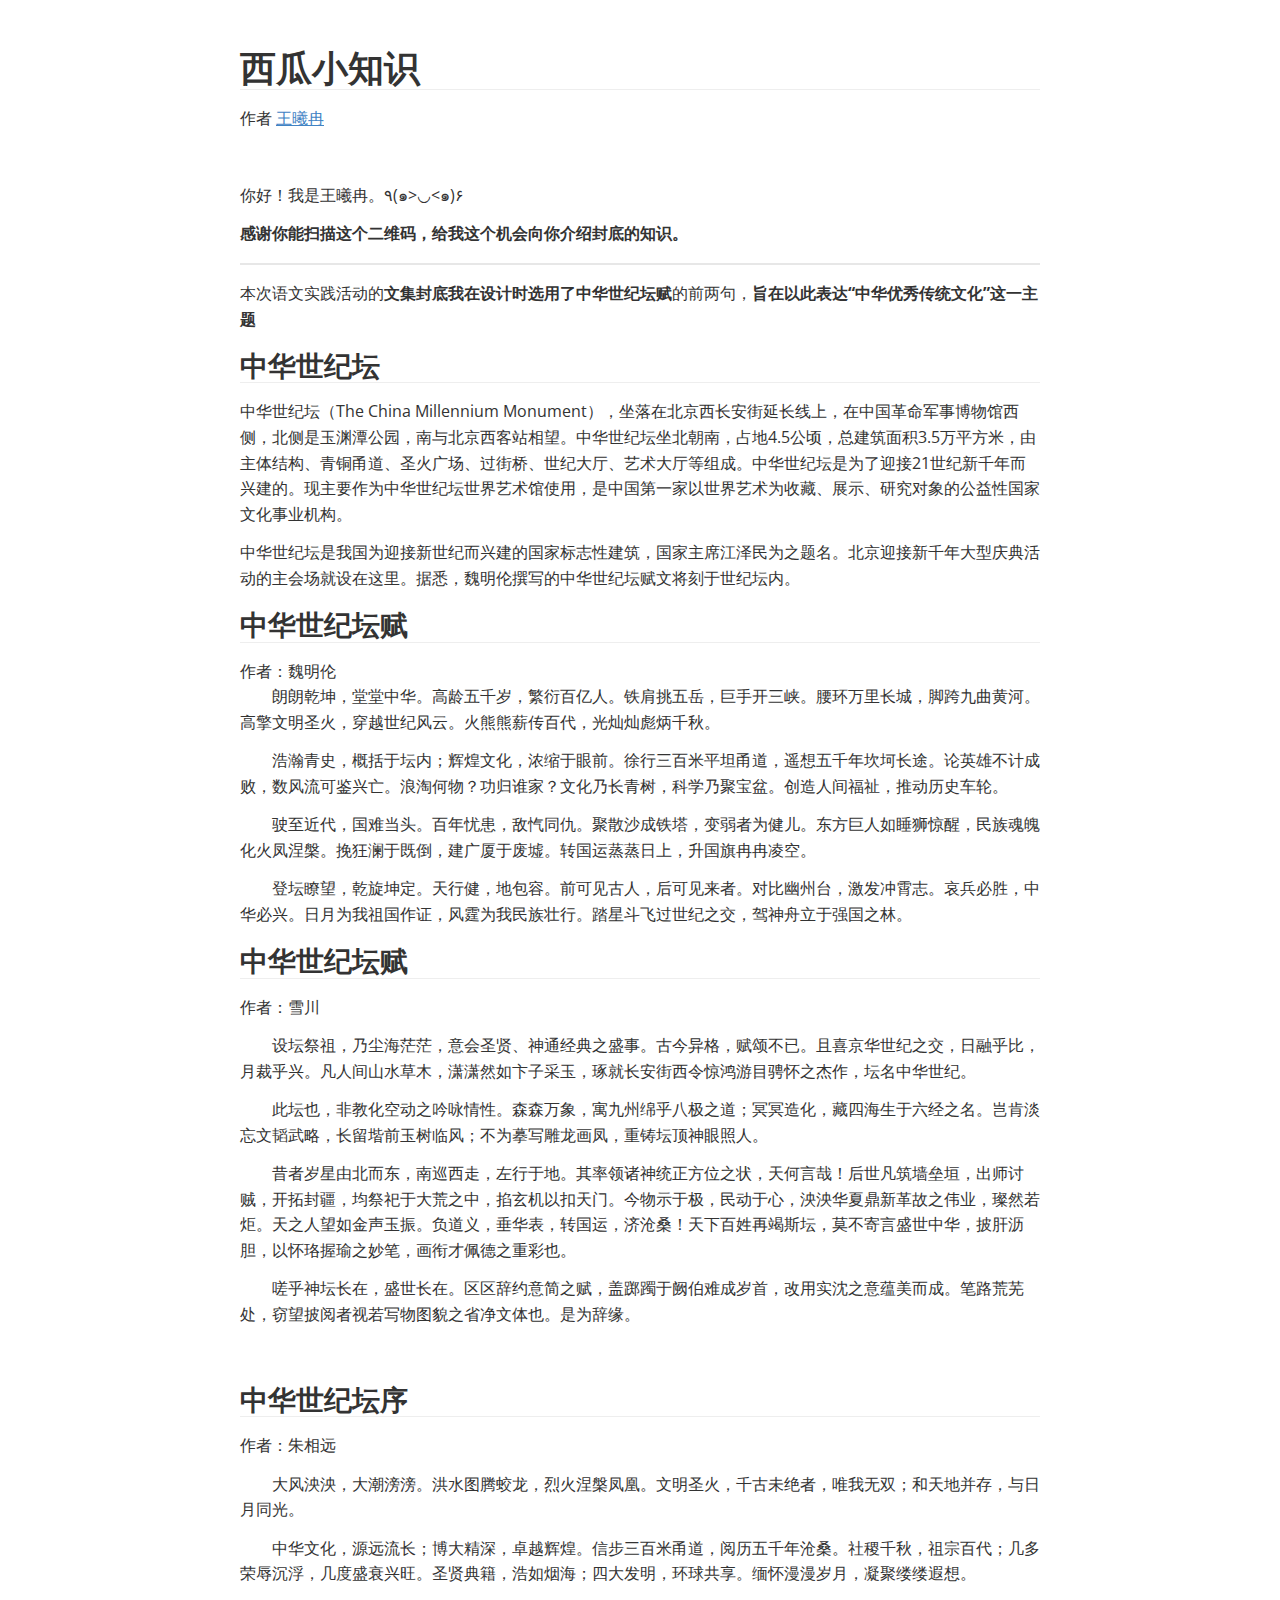
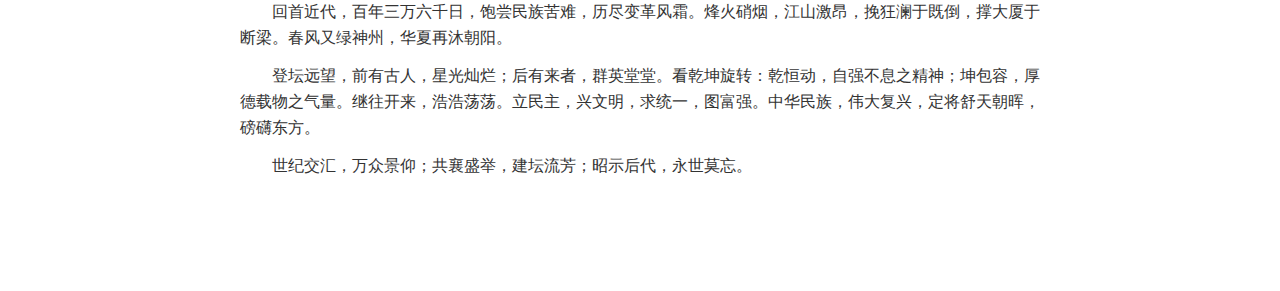
==== commit 1454d65d: "Update index.html" ====
--- a/chineseGroup/index.html
+++ b/chineseGroup/index.html
@@ -593,7 +593,7 @@
 </style><title>西瓜小知识</title>
 </head>
 <body class='typora-export os-windows'><div class='typora-export-content'>
-<div id='write'  class=''><h1 id='西瓜小知识'><span>西瓜小知识</span></h1><p><span>来自 </span><a href='https://space.bilibili.com/398866340'><span>王曦冉</span></a></p><p>&nbsp;</p><p><span>杨老师好！我是王曦冉。٩(๑&gt;◡&lt;๑)۶ </span></p><p><span>本次语文实践活动的</span><strong><span>文集封底我在设计时选用了中华世纪坛赋</span></strong><span>的前两句，</span><strong><span>旨在以此表达“中华优秀传统文化”这一主题</span></strong></p><h2 id='中华世纪坛'><span>中华世纪坛</span></h2><p><span>中华世纪坛（The China Millennium Monument），坐落在北京西长安街延长线上，在中国革命军事博物馆西侧，北侧是玉渊潭公园，南与北京西客站相望。中华世纪坛坐北朝南，占地4.5公顷，总建筑面积3.5万平方米，由主体结构、青铜甬道、圣火广场、过街桥、世纪大厅、艺术大厅等组成。中华世纪坛是为了迎接21世纪新千年而兴建的。现主要作为中华世纪坛世界艺术馆使用，是中国第一家以世界艺术为收藏、展示、研究对象的公益性国家文化事业机构。</span></p><p><span>中华世纪坛是我国为迎接新世纪而兴建的国家标志性建筑，国家主席江泽民为之题名。北京迎接新千年大型庆典活动的主会场就设在这里。据悉，魏明伦撰写的中华世纪坛赋文将刻于世纪坛内。</span></p><h2 id='中华世纪坛赋-1'><span>中华世纪坛赋</span></h2><p><span>作者：魏明伦</span>
+<div id='write'  class=''><h1 id='西瓜小知识'><span>西瓜小知识</span></h1><p><span>作者 </span><a href='https://space.bilibili.com/398866340'><span>王曦冉</span></a></p><p>&nbsp;</p><p><span>你好！我是王曦冉。٩(๑&gt;◡&lt;๑)۶ </span></p><p><strong><span>感谢你能扫描这个二维码，给我这个机会向你介绍封底的知识。</span></strong></p><hr /><p><span>本次语文实践活动的</span><strong><span>文集封底我在设计时选用了中华世纪坛赋</span></strong><span>的前两句，</span><strong><span>旨在以此表达“中华优秀传统文化”这一主题</span></strong></p><h2 id='中华世纪坛'><span>中华世纪坛</span></h2><p><span>中华世纪坛（The China Millennium Monument），坐落在北京西长安街延长线上，在中国革命军事博物馆西侧，北侧是玉渊潭公园，南与北京西客站相望。中华世纪坛坐北朝南，占地4.5公顷，总建筑面积3.5万平方米，由主体结构、青铜甬道、圣火广场、过街桥、世纪大厅、艺术大厅等组成。中华世纪坛是为了迎接21世纪新千年而兴建的。现主要作为中华世纪坛世界艺术馆使用，是中国第一家以世界艺术为收藏、展示、研究对象的公益性国家文化事业机构。</span></p><p><span>中华世纪坛是我国为迎接新世纪而兴建的国家标志性建筑，国家主席江泽民为之题名。北京迎接新千年大型庆典活动的主会场就设在这里。据悉，魏明伦撰写的中华世纪坛赋文将刻于世纪坛内。</span></p><h2 id='中华世纪坛赋-1'><span>中华世纪坛赋</span></h2><p><span>作者：魏明伦</span>
 <span>		</span><span>朗朗乾坤，堂堂中华。高龄五千岁，繁衍百亿人。铁肩挑五岳，巨手开三峡。腰环万里长城，脚跨九曲黄河。高擎文明圣火，穿越世纪风云。火熊熊薪传百代，光灿灿彪炳千秋。</span></p><p><span>		</span><span>浩瀚青史，概括于坛内；辉煌文化，浓缩于眼前。徐行三百米平坦甬道，遥想五千年坎坷长途。论英雄不计成败，数风流可鉴兴亡。浪淘何物？功归谁家？文化乃长青树，科学乃聚宝盆。创造人间福祉，推动历史车轮。</span></p><p><span>		</span><span>驶至近代，国难当头。百年忧患，敌忾同仇。聚散沙成铁塔，变弱者为健儿。东方巨人如睡狮惊醒，民族魂魄化火凤涅槃。挽狂澜于既倒，建广厦于废墟。转国运蒸蒸日上，升国旗冉冉凌空。</span></p><p><span>		</span><span>登坛瞭望，乾旋坤定。天行健，地包容。前可见古人，后可见来者。对比幽州台，激发冲霄志。哀兵必胜，中华必兴。日月为我祖国作证，风霆为我民族壮行。踏星斗飞过世纪之交，驾神舟立于强国之林。</span></p><h2 id='中华世纪坛赋-2'><span>中华世纪坛赋</span></h2><p><span>作者：雪川</span></p><p><span>		</span><span>设坛祭祖，乃尘海茫茫，意会圣贤、神通经典之盛事。古今异格，赋颂不已。且喜京华世纪之交，日融乎比，月裁乎兴。凡人间山水草木，潇潇然如卞子采玉，琢就长安街西令惊鸿游目骋怀之杰作，坛名中华世纪。</span></p><p><span>		</span><span>此坛也，非教化空动之吟咏情性。森森万象，寓九州绵乎八极之道；冥冥造化，藏四海生于六经之名。岂肯淡忘文韬武略，长留堦前玉树临风；不为摹写雕龙画凤，重铸坛顶神眼照人。</span></p><p><span>		</span><span>昔者岁星由北而东，南巡西走，左行于地。其率领诸神统正方位之状，天何言哉！后世凡筑墙垒垣，出师讨贼，开拓封疆，均祭祀于大荒之中，掐玄机以扣天门。今物示于极，民动于心，泱泱华夏鼎新革故之伟业，璨然若炬。天之人望如金声玉振。负道义，垂华表，转国运，济沧桑！天下百姓再竭斯坛，莫不寄言盛世中华，披肝沥胆，以怀珞握瑜之妙笔，画衔才佩德之重彩也。</span></p><p><span>		</span><span>嗟乎神坛长在，盛世长在。区区辞约意简之赋，盖踯躅于阙伯难成岁首，改用实沈之意蕴美而成。笔路荒芜处，窃望披阅者视若写物图貌之省净文体也。是为辞缘。</span></p><p>&nbsp;</p><h2 id='中华世纪坛序'><span>中华世纪坛序</span></h2><p><span>作者：朱相远</span></p><p><span>		</span><span>大风泱泱，大潮滂滂。洪水图腾蛟龙，烈火涅槃凤凰。文明圣火，千古未绝者，唯我无双；和天地并存，与日月同光。</span></p><p><span>		</span><span>中华文化，源远流长；博大精深，卓越辉煌。信步三百米甬道，阅历五千年沧桑。社稷千秋，祖宗百代；几多荣辱沉浮，几度盛衰兴旺。圣贤典籍，浩如烟海；四大发明，环球共享。缅怀漫漫岁月，凝聚缕缕遐想。</span></p><p><span>		</span><span>回首近代，百年三万六千日，饱尝民族苦难，历尽变革风霜。烽火硝烟，江山激昂，挽狂澜于既倒，撑大厦于断梁。春风又绿神州，华夏再沐朝阳。</span></p><p><span>		</span><span>登坛远望，前有古人，星光灿烂；后有来者，群英堂堂。看乾坤旋转：乾恒动，自强不息之精神；坤包容，厚德载物之气量。继往开来，浩浩荡荡。立民主，兴文明，求统一，图富强。中华民族，伟大复兴，定将舒天朝晖，磅礴东方。</span></p><p><span>		</span><span>世纪交汇，万众景仰；共襄盛举，建坛流芳；昭示后代，永世莫忘。</span></p></div></div>
 </body>
 </html>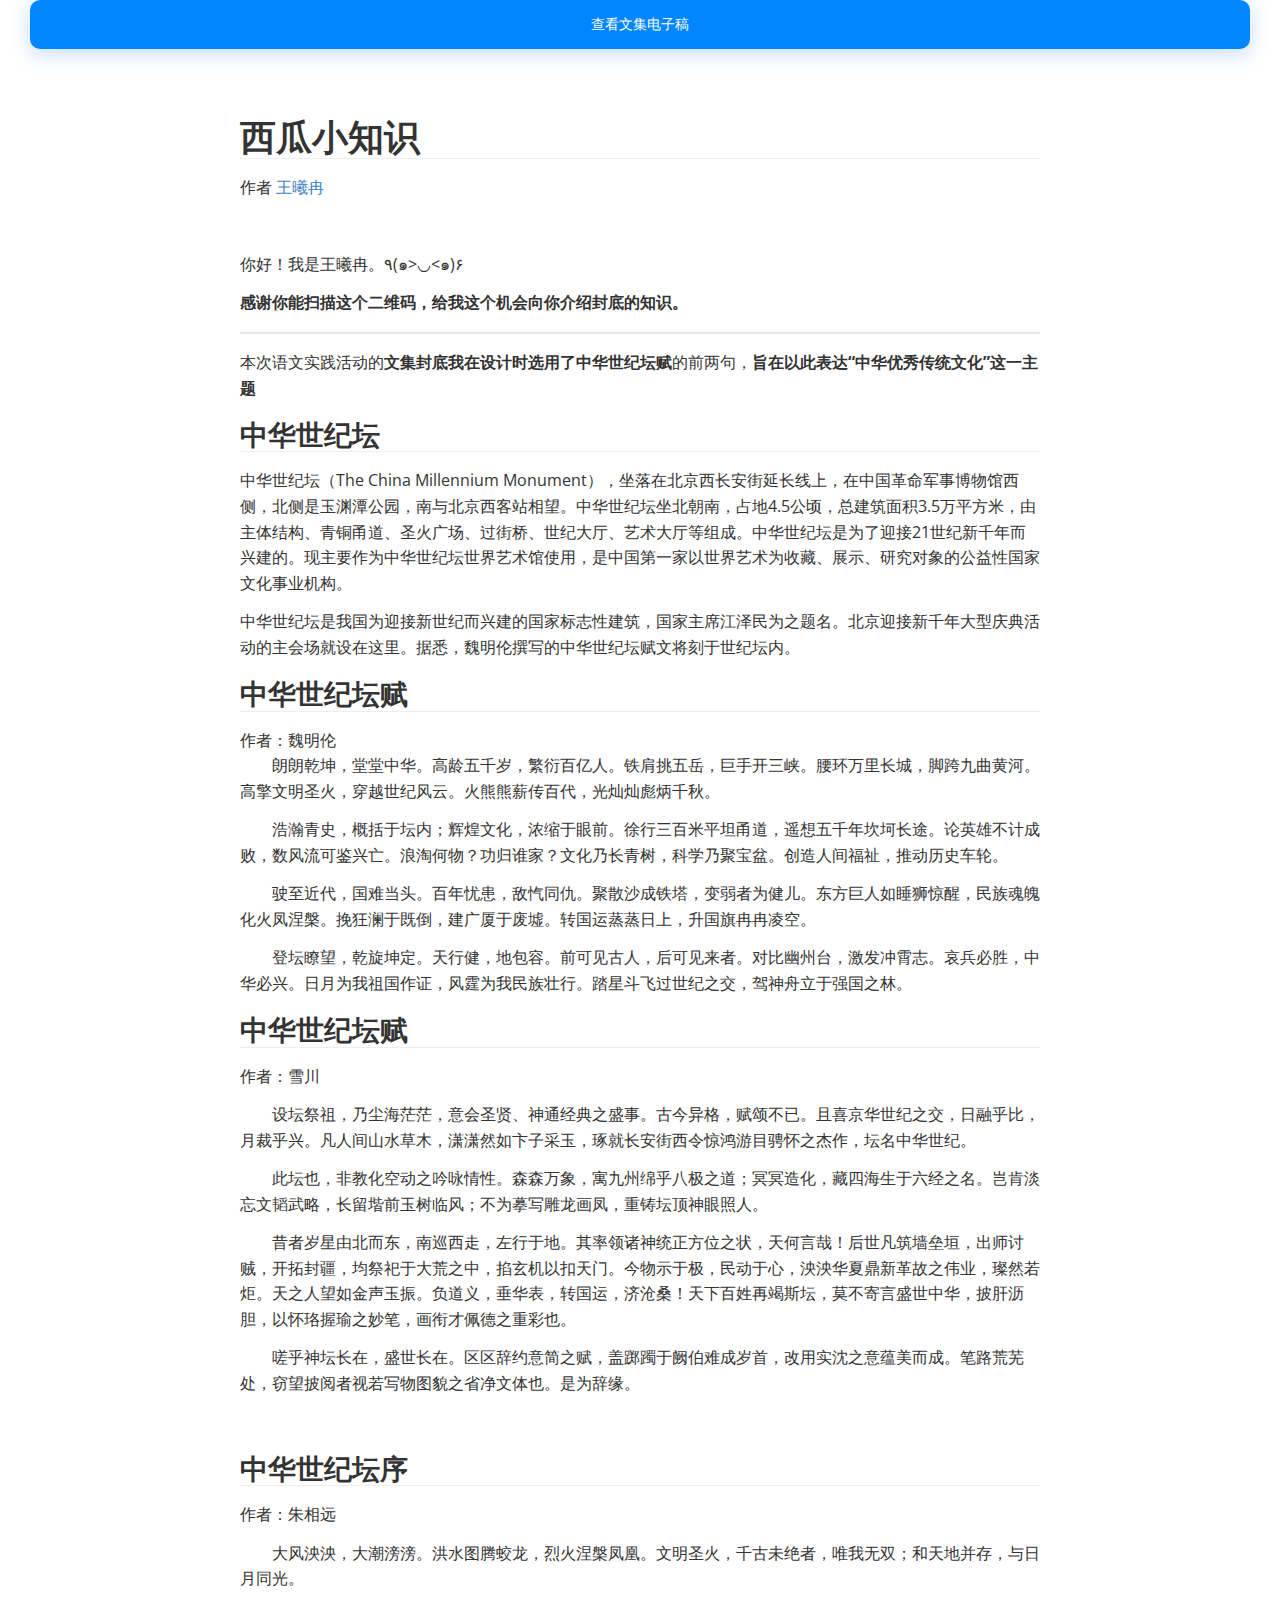
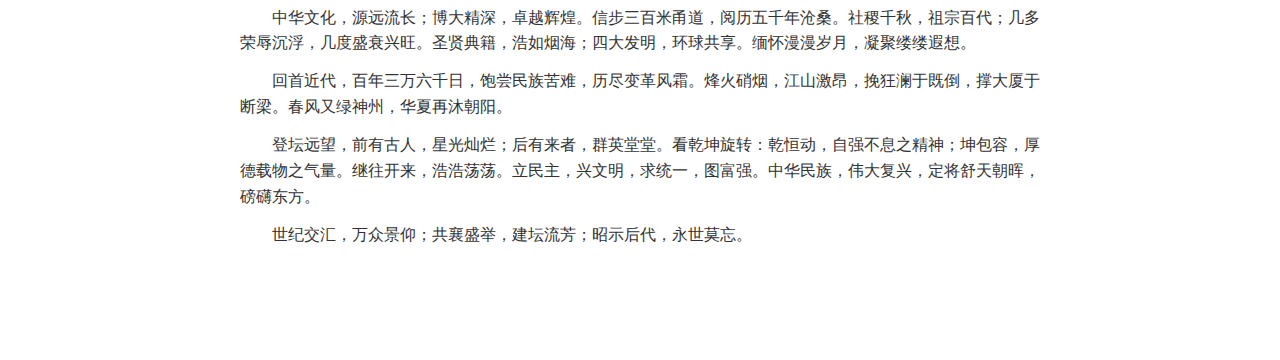
==== commit 4050bed0: "book.pdf" ====
--- a/chineseGroup/index.html
+++ b/chineseGroup/index.html
@@ -1,6 +1,7 @@
 <!doctype html>
 <html>
 <head>
+<link rel="stylesheet" href="style.css" type="text/css">
 <meta charset='UTF-8'><meta name='viewport' content='width=device-width initial-scale=1'>
 
 <link href='https://fonts.loli.net/css?family=Open+Sans:400italic,700italic,700,400&subset=latin,latin-ext' rel='stylesheet' type='text/css' /><style type='text/css'>html {overflow-x: initial !important;}:root { --bg-color:#ffffff; --text-color:#333333; --select-text-bg-color:#B5D6FC; --select-text-font-color:auto; --monospace:"Lucida Console",Consolas,"Courier",monospace; --title-bar-height:20px; }
@@ -592,7 +593,9 @@
 
 </style><title>西瓜小知识</title>
 </head>
-<body class='typora-export os-windows'><div class='typora-export-content'>
+<body class='typora-export os-windows'>
+<a href="book.pdf"><button class="main-btn" id="submit-btn">查看文集电子稿</button></a>
+<div class='typora-export-content'>
 <div id='write'  class=''><h1 id='西瓜小知识'><span>西瓜小知识</span></h1><p><span>作者 </span><a href='https://space.bilibili.com/398866340'><span>王曦冉</span></a></p><p>&nbsp;</p><p><span>你好！我是王曦冉。٩(๑&gt;◡&lt;๑)۶ </span></p><p><strong><span>感谢你能扫描这个二维码，给我这个机会向你介绍封底的知识。</span></strong></p><hr /><p><span>本次语文实践活动的</span><strong><span>文集封底我在设计时选用了中华世纪坛赋</span></strong><span>的前两句，</span><strong><span>旨在以此表达“中华优秀传统文化”这一主题</span></strong></p><h2 id='中华世纪坛'><span>中华世纪坛</span></h2><p><span>中华世纪坛（The China Millennium Monument），坐落在北京西长安街延长线上，在中国革命军事博物馆西侧，北侧是玉渊潭公园，南与北京西客站相望。中华世纪坛坐北朝南，占地4.5公顷，总建筑面积3.5万平方米，由主体结构、青铜甬道、圣火广场、过街桥、世纪大厅、艺术大厅等组成。中华世纪坛是为了迎接21世纪新千年而兴建的。现主要作为中华世纪坛世界艺术馆使用，是中国第一家以世界艺术为收藏、展示、研究对象的公益性国家文化事业机构。</span></p><p><span>中华世纪坛是我国为迎接新世纪而兴建的国家标志性建筑，国家主席江泽民为之题名。北京迎接新千年大型庆典活动的主会场就设在这里。据悉，魏明伦撰写的中华世纪坛赋文将刻于世纪坛内。</span></p><h2 id='中华世纪坛赋-1'><span>中华世纪坛赋</span></h2><p><span>作者：魏明伦</span>
 <span>		</span><span>朗朗乾坤，堂堂中华。高龄五千岁，繁衍百亿人。铁肩挑五岳，巨手开三峡。腰环万里长城，脚跨九曲黄河。高擎文明圣火，穿越世纪风云。火熊熊薪传百代，光灿灿彪炳千秋。</span></p><p><span>		</span><span>浩瀚青史，概括于坛内；辉煌文化，浓缩于眼前。徐行三百米平坦甬道，遥想五千年坎坷长途。论英雄不计成败，数风流可鉴兴亡。浪淘何物？功归谁家？文化乃长青树，科学乃聚宝盆。创造人间福祉，推动历史车轮。</span></p><p><span>		</span><span>驶至近代，国难当头。百年忧患，敌忾同仇。聚散沙成铁塔，变弱者为健儿。东方巨人如睡狮惊醒，民族魂魄化火凤涅槃。挽狂澜于既倒，建广厦于废墟。转国运蒸蒸日上，升国旗冉冉凌空。</span></p><p><span>		</span><span>登坛瞭望，乾旋坤定。天行健，地包容。前可见古人，后可见来者。对比幽州台，激发冲霄志。哀兵必胜，中华必兴。日月为我祖国作证，风霆为我民族壮行。踏星斗飞过世纪之交，驾神舟立于强国之林。</span></p><h2 id='中华世纪坛赋-2'><span>中华世纪坛赋</span></h2><p><span>作者：雪川</span></p><p><span>		</span><span>设坛祭祖，乃尘海茫茫，意会圣贤、神通经典之盛事。古今异格，赋颂不已。且喜京华世纪之交，日融乎比，月裁乎兴。凡人间山水草木，潇潇然如卞子采玉，琢就长安街西令惊鸿游目骋怀之杰作，坛名中华世纪。</span></p><p><span>		</span><span>此坛也，非教化空动之吟咏情性。森森万象，寓九州绵乎八极之道；冥冥造化，藏四海生于六经之名。岂肯淡忘文韬武略，长留堦前玉树临风；不为摹写雕龙画凤，重铸坛顶神眼照人。</span></p><p><span>		</span><span>昔者岁星由北而东，南巡西走，左行于地。其率领诸神统正方位之状，天何言哉！后世凡筑墙垒垣，出师讨贼，开拓封疆，均祭祀于大荒之中，掐玄机以扣天门。今物示于极，民动于心，泱泱华夏鼎新革故之伟业，璨然若炬。天之人望如金声玉振。负道义，垂华表，转国运，济沧桑！天下百姓再竭斯坛，莫不寄言盛世中华，披肝沥胆，以怀珞握瑜之妙笔，画衔才佩德之重彩也。</span></p><p><span>		</span><span>嗟乎神坛长在，盛世长在。区区辞约意简之赋，盖踯躅于阙伯难成岁首，改用实沈之意蕴美而成。笔路荒芜处，窃望披阅者视若写物图貌之省净文体也。是为辞缘。</span></p><p>&nbsp;</p><h2 id='中华世纪坛序'><span>中华世纪坛序</span></h2><p><span>作者：朱相远</span></p><p><span>		</span><span>大风泱泱，大潮滂滂。洪水图腾蛟龙，烈火涅槃凤凰。文明圣火，千古未绝者，唯我无双；和天地并存，与日月同光。</span></p><p><span>		</span><span>中华文化，源远流长；博大精深，卓越辉煌。信步三百米甬道，阅历五千年沧桑。社稷千秋，祖宗百代；几多荣辱沉浮，几度盛衰兴旺。圣贤典籍，浩如烟海；四大发明，环球共享。缅怀漫漫岁月，凝聚缕缕遐想。</span></p><p><span>		</span><span>回首近代，百年三万六千日，饱尝民族苦难，历尽变革风霜。烽火硝烟，江山激昂，挽狂澜于既倒，撑大厦于断梁。春风又绿神州，华夏再沐朝阳。</span></p><p><span>		</span><span>登坛远望，前有古人，星光灿烂；后有来者，群英堂堂。看乾坤旋转：乾恒动，自强不息之精神；坤包容，厚德载物之气量。继往开来，浩浩荡荡。立民主，兴文明，求统一，图富强。中华民族，伟大复兴，定将舒天朝晖，磅礴东方。</span></p><p><span>		</span><span>世纪交汇，万众景仰；共襄盛举，建坛流芳；昭示后代，永世莫忘。</span></p></div></div>
 </body>
--- a/chineseGroup/style.css
+++ b/chineseGroup/style.css
@@ -0,0 +1,1637 @@
+:root {
+    --bg-w-pure: white;
+    --main-bg-color: #fafafa;
+    --theme-color: #0086ff;
+    --theme-light-color: #d0efff;
+    --txt-b-pure: black;
+    --txt-w-pure: white;
+    --important: rgb(235, 0, 60);
+    --important-bg: rgba(235, 0, 60, 0.3)
+}
+
+@font-face {
+    font-family: iconfont;
+    src: url(https://at.alicdn.com/t/font_1868588_srihcf90ufl.eot);
+    src: url(https://at.alicdn.com/t/font_1868588_srihcf90ufl.eot?#iefix) format('embedded-opentype'), url(https://at.alicdn.com/t/font_1868588_srihcf90ufl.woff2) format('woff2'), url(https://at.alicdn.com/t/font_1868588_srihcf90ufl.woff) format('woff'), url(https://at.alicdn.com/t/font_1868588_srihcf90ufl.ttf) format('truetype'), url(https://at.alicdn.com/t/font_1868588_srihcf90ufl.svg#iconfont) format('svg')
+}
+
+* {
+    outline: 0;
+    scrollbar-color: var(--b-alpha-15) var(--bg-w-pure);
+    scrollbar-width: thin
+}
+
+a {
+    color: #096dd9;
+    text-decoration: none
+}
+
+body {
+    background-color: var(--main-bg-color);
+    color: var(--txt-b-pure);
+    cursor: default;
+    font-family: "PingFang SC", "Microsoft YaHei", sans-serif;
+    height: 100%;
+    /*overflow: hidden;*/
+    margin: 0;
+    max-width: 100%;
+    -webkit-tap-highlight-color: transparent;
+    -webkit-text-size-adjust: 100%;
+    transition: background-color .25s;
+    -webkit-user-select: none;
+    user-select: none
+}
+
+button:disabled {
+    opacity: .5;
+    pointer-events: none
+}
+
+div.logo-box {
+    background-image: url(../img/mainLogo_2020.png);
+    background-repeat: no-repeat;
+    background-size: cover
+}
+
+footer {
+    bottom: 18px;
+    color: var(--b-alpha-35);
+    font-size: 12px;
+    line-height: 20px;
+    position: absolute;
+    transition: color .25s
+}
+
+footer img {
+    height: 10px;
+    margin-right: 5px
+}
+
+footer .link {
+    margin: 0
+}
+
+html {
+    height: 100%
+}
+
+input[type=checkbox] {
+    -webkit-appearance: none;
+    background: url(../img/cboxOutline.png) no-repeat;
+    background-size: contain;
+    cursor: pointer;
+    float: right;
+    height: 16px !important;
+    position: relative;
+    top: 4px;
+    width: 16px !important
+}
+
+input[type=checkbox]:hover {
+    background-image: url(../img/cboxOutlineH.png)
+}
+
+input[type=checkbox]:checked {
+    background-image: url(../img/cboxChecked.png)
+}
+
+.hidden, input[type=file] {
+    display: none
+}
+
+textarea {
+    background-color: var(--b-alpha-5);
+    border: 1px solid transparent;
+    border-radius: 10px;
+    color: var(--b-alpha-80);
+    display: block;
+    font-family: inherit;
+    font-size: small;
+    height: 198px;
+    margin: 0 auto;
+    padding: 10px 15px;
+    resize: none;
+    transition: all .5s;
+    width: 80%
+}
+
+input {
+    background-color: var(--b-alpha-5);
+    border: 1px solid transparent;
+    border-radius: 10px;
+    color: var(--b-alpha-80);
+    font-family: inherit;
+    font-size: small;
+    height: 10px;
+    /*margin: 0 auto;*/
+    padding: 10px 15px;
+    resize: none;
+    transition: all .5s;
+}
+.formInput {
+    width: 80%;
+    display: block;
+}
+
+textarea, input:focus {
+    background-color: var(--bg-w-pure);
+    border-color: var(--theme-color)
+}
+
+.about-text {
+    color: var(--b-alpha-35);
+    font-size: 12px;
+    line-height: 20px;
+    margin-top: -10px;
+    position: relative
+}
+
+.app footer {
+    display: none
+}
+
+.app .poster {
+    bottom: 30px
+}
+
+.back-btn {
+    border-right: 3px solid var(--b-alpha-35);
+    border-top: 3px solid var(--b-alpha-35);
+    cursor: pointer;
+    height: 15px;
+    left: 60px;
+    position: absolute;
+    top: 15px;
+    transform: rotate(225deg);
+    transition: all .25s;
+    width: 15px
+}
+
+.back-btn:hover {
+    border-right: 3px solid var(--theme-color);
+    border-top: 3px solid var(--theme-color)
+}
+
+.back-btn:active {
+    border-right: 3px solid rgba(65, 145, 245, .5);
+    border-top: 3px solid rgba(65, 145, 245, .5)
+}
+
+.break-all {
+    word-break: break-all
+}
+
+.btn-box a {
+    font-size: 12px;
+    margin-left: 20px
+}
+
+.captcha {
+    -webkit-backdrop-filter: blur(5px);
+    backdrop-filter: blur(5px);
+    background-color: rgba(0, 0, 0, .5);
+    height: 100%;
+    left: 0;
+    position: fixed;
+    top: 0;
+    width: 100%;
+    z-index: 1
+}
+
+.captcha iframe {
+    border: none;
+    height: 100%;
+    width: 100%
+}
+
+.checkbox-label {
+    color: var(--txt-b-pure);
+    cursor: pointer;
+    line-height: 30px
+}
+
+.close-btn {
+    cursor: pointer;
+    height: 25px;
+    position: absolute;
+    right: 50px;
+    width: 25px
+}
+
+.close-btn::after, .close-btn::before {
+    background-color: #b4b4b4;
+    content: "";
+    height: 2px;
+    left: 0;
+    position: absolute;
+    top: calc(50% - 1px);
+    transition: all .25s;
+    width: 100%
+}
+
+.close-btn::before, .del-btn::before {
+    transform: rotate(45deg)
+}
+
+.close-btn::after, .del-btn::after {
+    transform: rotate(-45deg)
+}
+
+.close-btn:hover::after, .close-btn:hover::before {
+    background-color: var(--theme-color)
+}
+
+.close-btn:active::after, .close-btn:active::before {
+    background-color: rgba(65, 145, 245, .5)
+}
+
+.content-left-aligned {
+    height: 200px;
+    line-height: 1.5;
+    margin: 10px auto;
+    max-width: 80%;
+    text-align: left;
+    width: 285px
+}
+
+.countdown {
+    color: #b4b4b4;
+    font-family: monospace;
+    position: absolute;
+    right: 50px;
+    text-align: center;
+    top: -20px;
+    width: 25px
+}
+
+.dark {
+    --bg-w-pure: rgb(30, 30, 30);
+    --main-bg-color: #323232;
+    --txt-b-pure: white;
+    --txt-w-pure: black;
+}
+
+.dark .del-btn::after, .dark .del-btn::before {
+    background-color: #787878
+}
+
+.dark .main-btn, .dark .poster {
+    box-shadow: none !important
+}
+
+.dark .main-btn:active, .dark .main-btn:hover, .dark .poster:hover {
+    box-shadow: 0 0 15px rgba(65, 145, 245, .15) !important
+}
+
+.dark .main-btn:active {
+    box-shadow: 0 0 15px rgba(65, 145, 245, .35) !important
+}
+
+.dark .popup {
+    color: #fff
+}
+
+.dark .warn {
+    background-color: rgba(255, 110, 122, .1) !important;
+    color: #ff6e7a !important
+}
+
+.dark .warn .emphasize {
+    background-color: #633235
+}
+
+.del-btn {
+    cursor: pointer;
+    height: 12px;
+    position: absolute;
+    right: 15px;
+    top: calc(50% - 5px);
+    width: 12px
+}
+
+.del-btn::after, .del-btn::before {
+    background-color: #c8c8c8;
+    content: "";
+    height: 1px;
+    left: 0;
+    position: absolute;
+    top: calc(50% - 1px);
+    transition: all .25s;
+    width: 100%
+}
+
+.del-btn:hover::after, .del-btn:hover::before {
+    background-color: #ff1e4b !important
+}
+
+.del-btn:active::after, .del-btn:active::before {
+    background-color: rgba(255, 30, 75, .5) !important
+}
+
+.detailed-msg {
+    color: var(--b-alpha-50);
+    margin-top: 10px
+}
+
+.dialog {
+    background-color: var(--bg-w-pure);
+    border-radius: 15px;
+    box-shadow: 0 5px 20px rgba(0, 0, 0, .15);
+    color: var(--txt-b-pure);
+    left: calc(50% - 260px);
+    padding: 20px 30px;
+    position: absolute;
+    top: 35%;
+    transition: opacity .25s;
+    width: 460px;
+    z-index: 2
+}
+
+.dialog button {
+    border: none;
+    border-radius: 5px;
+    cursor: pointer;
+    padding: 10px 20px;
+    transition: all .25s
+}
+
+.dialog button:hover {
+    filter: brightness(1.1)
+}
+
+.dialog button:active {
+    filter: brightness(.8)
+}
+
+.dialog button.negative-btn {
+    background-color: transparent;
+    color: var(--theme-color);
+    margin-right: 5px;
+    padding: 10px
+}
+
+.dialog button.positive-btn {
+    background-color: var(--theme-color);
+    color: #fff;
+    margin-left: 10px
+}
+
+.dialog-btn-bar {
+    margin-top: 12px;
+    position: relative;
+    text-align: right
+}
+
+.dialog-content {
+    font-size: small;
+    padding-bottom: 8px;
+    word-break: break-word
+}
+
+.dialog-input {
+    box-sizing: border-box;
+    display: block;
+    color: inherit;
+    font-size: small;
+    padding: 10px 5px;
+    width: 100%
+}
+
+.dialog-prompt .dialog-content {
+    font-size: 14px
+}
+
+.dialog-title {
+    font-weight: 700;
+    margin-bottom: 10px
+}
+
+.dl-tip {
+    margin-top: 65px
+}
+
+.fade-in {
+    animation: fadeIn .25s linear
+}
+
+.file-list {
+    height: 200px;
+    margin: 0 auto;
+    overflow: auto;
+    text-align: left;
+    width: calc(100% - 80px)
+}
+
+.file-list > * {
+    background-color: var(--bg-w-pure);
+    border-radius: 5px;
+    color: var(--txt-b-pure);
+    cursor: pointer;
+    display: block;
+    padding: 10px 15px;
+    transition: all .25s;
+    word-break: break-all
+}
+
+.file-list > :nth-child(2n+1) {
+    background-color: var(--b-alpha-3)
+}
+
+.file-list > :hover {
+    color: var(--theme-color)
+}
+
+.file-list > :active {
+    color: #a5c220
+}
+
+.iconfont {
+    font-family: iconfont !important;
+    font-size: 22px;
+    font-style: normal;
+    -webkit-font-smoothing: antialiased;
+    -webkit-text-stroke-width: 0;
+    -moz-osx-font-smoothing: grayscale
+}
+
+.input {
+    background-color: transparent;
+    border: none;
+    border-bottom: 2px solid var(--b-alpha-10);
+    border-radius: 0;
+    transition: all .25s
+}
+
+.input:focus, .input:hover {
+    border-bottom: 2px solid var(--theme-color)
+}
+
+.keyboard :focus {
+    outline: 2px solid var(--theme-color)
+}
+
+.line {
+    background-color: var(--b-alpha-10);
+    height: 1px;
+    margin: 5px 0;
+    width: 100%
+}
+
+.link {
+    color: var(--theme-color);
+    cursor: pointer;
+    transition: all .25s
+}
+
+.link:link, .link:visted {
+    color: var(--theme-color)
+}
+
+.link:hover {
+    color: #a5c220
+}
+
+.link:active {
+    color: rgba(65, 145, 245, .8)
+}
+
+.list-item {
+    border-radius: 5px;
+    font-weight: 700;
+    padding: 10px 15px;
+    position: relative;
+    text-align: left
+}
+
+.list-item:nth-child(2n+1) {
+    background-color: var(--b-alpha-3)
+}
+
+.list-item p {
+    color: var(--b-alpha-50);
+    font-size: 10px;
+    font-weight: 400;
+    line-height: 17px;
+    margin: 0 30px 0 0;
+    word-break: break-all
+}
+
+.list-item p a {
+    cursor: pointer;
+    margin-left: 5px
+}
+
+.list-item-subtitle {
+    background-color: rgba(83, 146, 238, .1);
+    border-radius: 3px;
+    color: var(--theme-color);
+    font-size: 10px;
+    margin-left: 5px;
+    padding: 0 3px
+}
+
+.list-item-title {
+    color: var(--txt-b-pure);
+    display: inline-block;
+    line-height: 18px;
+    padding-right: 12px
+}
+
+.logo-box {
+    height: 200px;
+    left: calc(50% - 175px);
+    position: absolute;
+    top: calc(50% - 200px);
+    width: 350px
+}
+
+.logo-box img {
+    height: 100%
+}
+
+.main-box {
+    margin: 0 calc(50% - 112px);
+    position: absolute;
+    top: 60%;
+    transition: opacity .25s;
+    width: 224px;
+    z-index: 1
+}
+
+.main-btn {
+    border-radius: 10px;
+    cursor: pointer;
+    display: block;
+    font-size: 14px;
+    height: 49px;
+    margin-bottom: 20px;
+    transition: background-color .25s, box-shadow .25s, color .25s, opacity .25s;
+    width: 100%
+}
+
+.menu {
+    -webkit-app-region: no-drag;
+    background-color: var(--bg-w-pure);
+    border-radius: 10px;
+    box-shadow: 0 5px 35px rgba(0, 0, 0, .1);
+    box-sizing: border-box;
+    max-height: calc(100% - 20px);
+    min-width: 160px;
+    opacity: 0;
+    overflow: auto;
+    padding: 5px;
+    position: absolute;
+    top: 10px;
+    top: calc(env(safe-area-inset-top) + 10px);
+    transition: all .25s;
+    right: 10px;
+    right: calc(env(safe-area-inset-right) + 10px);
+    z-index: 101
+}
+
+.menu-icon {
+    cursor: pointer;
+    position: absolute;
+    top: 25px;
+    top: calc(env(safe-area-inset-top) + 25px);
+    right: 25px;
+    right: calc(env(safe-area-inset-right) + 25px);
+    width: 25px
+}
+
+.menu-icon:hover > div {
+    background-color: #a5c220
+}
+
+.menu-icon:active > div {
+    background-color: rgba(65, 145, 245, .8)
+}
+
+.menu-icon > div {
+    background-color: var(--theme-color);
+    height: 2px;
+    transition: all .25s;
+    width: 100%
+}
+
+.menu-icon > div:first-of-type {
+    margin-bottom: 6px
+}
+
+.menu-icon > div:last-of-type {
+    margin-top: 6px
+}
+
+.menu-item {
+    border-radius: 5px;
+    color: var(--b-alpha-60);
+    cursor: pointer;
+    font-size: 12px;
+    height: 40px;
+    line-height: 40px;
+    padding: 0 15px 0 50px;
+    transition: all .25s;
+    white-space: nowrap
+}
+
+.menu-item:hover {
+    background-color: var(--theme-color);
+    color: #fff
+}
+
+.menu-item:hover > p {
+    color: #fff
+}
+
+.menu-item:hover > .menu-more {
+    border-color: rgba(255, 255, 255, .5)
+}
+
+.menu-item:hover > .tick::before {
+    color: #fff
+}
+
+.menu-item.multiline {
+    height: auto;
+    line-height: normal;
+    padding: 12px 50px
+}
+
+.menu-item p {
+    color: var(--theme-color);
+    font-size: 10px;
+    line-height: 1.5;
+    margin: .2em 0;
+    transition: all .25s;
+    white-space: nowrap
+}
+
+.menu-item-icon {
+    font-size: 16px;
+    left: 20px;
+    position: absolute
+}
+
+.menu-line {
+    background-color: var(--b-alpha-7);
+    height: 1px;
+    margin: 5px 0;
+    width: 100%
+}
+
+.menu-more {
+    border-right: 2px solid var(--b-alpha-20);
+    border-top: 2px solid var(--b-alpha-20);
+    float: right;
+    height: 8px;
+    margin-top: 15px;
+    transform: rotate(45deg);
+    transition: all .25s;
+    width: 8px
+}
+
+.more-btn {
+    background-color: var(--b-alpha-10);
+    border: none;
+    color: var(--txt-b-pure);
+    cursor: pointer;
+    display: block;
+    float: right;
+    padding: 5px 10px;
+    transition: all .25s
+}
+
+.more-btn:hover {
+    background-color: var(--b-alpha-20)
+}
+
+.more-btn:active {
+    background-color: var(--b-alpha-30)
+}
+
+.more-btn::after {
+    content: "..."
+}
+
+.notification-bar {
+    background-color: var(--theme-color);
+    bottom: -75px;
+    color: rgba(255, 255, 255, .8);
+    font-size: small;
+    padding: 8px;
+    padding-bottom: calc(env(safe-area-inset-bottom) + 8px);
+    position: fixed;
+    text-align: center;
+    transition: all .25s;
+    width: calc(100% - 16px);
+    z-index: 1
+}
+
+.notification-float {
+    align-items: center;
+    background-color: var(--bg-w-pure);
+    border-radius: 10px;
+    box-shadow: rgba(0, 0, 0, .1) 0 2px 10px;
+    box-sizing: border-box;
+    cursor: pointer;
+    display: flex;
+    padding: 15px 0 15px 15px;
+    position: fixed;
+    right: 20px;
+    top: 68px;
+    width: 350px
+}
+
+.notification-float button {
+    background-color: inherit;
+    border: none;
+    border-left: 1px solid var(--b-alpha-10);
+    border-bottom-right-radius: 10px;
+    border-top-right-radius: 10px;
+    color: var(--b-alpha-80);
+    cursor: inherit;
+    font-size: 12px;
+    height: 100%;
+    padding: 0;
+    position: absolute;
+    right: 0;
+    text-transform: uppercase;
+    transition: all .25s;
+    width: 70px
+}
+
+.notification-float button:hover {
+    background-color: var(--b-alpha-5)
+}
+
+.notification-float button:active {
+    background-color: var(--b-alpha-10)
+}
+
+.notification-float h1 {
+    font-size: 12px;
+    margin: 0;
+    text-transform: uppercase
+}
+
+.notification-float .content {
+    font-size: 12px;
+    margin-left: 15px;
+    width: 210px
+}
+
+.notification-float .content * {
+    overflow: hidden;
+    text-overflow: ellipsis;
+    white-space: nowrap
+}
+
+.notification-float .description {
+    color: var(--b-alpha-80);
+    margin-top: 3px
+}
+
+.notification-float .icon {
+    background-image: url(https://cdn.jsdelivr.net/gh/shangzhenyang/assets/img/ap-icon-512-2.png);
+    background-position: center;
+    background-repeat: no-repeat;
+    background-size: contain;
+    display: inline-block;
+    height: 26px;
+    width: 26px
+}
+
+.placeholder {
+    color: var(--b-alpha-30)
+}
+
+.popup {
+    background-color: var(--bg-w-pure);
+    border-radius: 20px;
+    box-shadow: 0 10px 20px rgba(0, 0, 0, .05);
+    box-sizing: border-box;
+    font-size: small;
+    height: 390px;
+    left: calc(50% - 250px);
+    opacity: 0;
+    overflow: hidden;
+    padding: 40px 0 0;
+    position: absolute;
+    text-align: center;
+    transition: all .25s;
+    transform: scale(.5);
+    top: calc(50% - 200px);
+    width: 500px;
+    z-index: 1
+}
+
+.popup iframe {
+    border: none;
+    display: block;
+    height: calc(100% - 40px);
+    margin: 0 auto;
+    width: 100%
+}
+
+.popup-box {
+    left: 0;
+    position: absolute;
+    transition: all .25s;
+    width: 100%
+}
+
+.popup-main-btn {
+    background-color: var(--theme-color);
+    border: none;
+    border-radius: 5px;
+    color: #fff;
+    cursor: pointer;
+    font-size: small;
+    margin-top: 15px;
+    padding: 10px 35px;
+    transition: all .25s
+}
+
+.popup-main-btn:hover {
+    box-shadow: 0 5px 30px rgba(65, 145, 245, .35)
+}
+
+.popup-main-btn:active {
+    background-color: #fff;
+    color: var(--theme-color)
+}
+
+.popup-menu {
+    background-color: var(--bg-w-pure);
+    border-radius: 10px;
+    box-shadow: 0 5px 35px rgba(0, 0, 0, .1);
+    color: var(--b-alpha-60);
+    cursor: default;
+    font-size: 14px;
+    padding: 5px;
+    position: fixed;
+    transition: all .25s;
+    white-space: nowrap;
+    z-index: 102
+}
+
+.popup-menu span {
+    border-radius: 5px;
+    cursor: pointer;
+    display: inline-block;
+    line-height: 15px;
+    margin-left: 5px;
+    padding: 10px;
+    transition: all .25s
+}
+
+.popup-menu span:hover {
+    background-color: var(--theme-color);
+    color: #fff
+}
+
+.popup-menu span:active {
+    color: rgba(255, 255, 255, .5)
+}
+
+.popup-menu span:first-of-type {
+    margin-left: 0
+}
+
+.popup-menu li {
+    margin-bottom: 5px
+}
+
+.popup-menu li:last-of-type {
+    margin-bottom: 0
+}
+
+.popup-menu ul {
+    font-size: small;
+    line-height: 1.5;
+    margin: 0;
+    padding: 10px .75em 5px;
+    padding-inline-start: 2em;
+    white-space: initial
+}
+
+.popup-menu .label {
+    color: var(--theme-color);
+    cursor: default !important;
+    font-weight: 700
+}
+
+.popup-menu .label:hover {
+    background-color: transparent;
+    color: var(--theme-color)
+}
+
+.popup-menu .line {
+    margin: 5px 10px;
+    width: calc(100% - 20px)
+}
+
+.popup-title {
+    color: var(--txt-b-pure);
+    font-size: 18px;
+    margin: 0 0 20px;
+    overflow: hidden;
+    text-overflow: ellipsis;
+    white-space: nowrap
+}
+
+.poster {
+    animation: fadeIn 1s linear;
+    background-position: center;
+    background-size: contain;
+    border: .5px solid rgba(65, 146, 245, .1);
+    border-radius: 10px;
+    bottom: 70px;
+    box-shadow: 0 5px 30px rgba(65, 145, 245, .2);
+    cursor: pointer;
+    display: block;
+    left: 30px;
+    left: calc(env(safe-area-inset-left) + 30px);
+    position: absolute;
+    transition: all .25s;
+    width: 250px
+}
+
+.poster:hover {
+    box-shadow: 0 5px 30px rgba(65, 145, 245, .4)
+}
+
+.poster:active {
+    transform: scale(.95)
+}
+
+.preload, .preload * {
+    transition: none !important
+}
+
+.progress-bar {
+    border-radius: 2px;
+    height: 3px;
+    left: calc(50% - 100px);
+    position: absolute
+}
+
+.progress-bar-bg {
+    background-color: var(--b-alpha-10);
+    width: 200px
+}
+
+.progress-bar-bg.default {
+    background: rgba(0, 0, 0, .1)
+}
+
+.progress-bar-fg {
+    background-color: var(--theme-color);
+    box-shadow: 0 0 10px var(--theme-color);
+    transition: all .25s
+}
+
+.progress-label {
+    color: var(--b-alpha-50);
+    margin: 43px 20px 13px;
+    overflow: hidden;
+    text-overflow: ellipsis;
+    white-space: nowrap
+}
+
+.qr-code {
+    display: block;
+    height: 130px;
+    margin: 0 auto;
+    padding: 10px;
+    width: 130px
+}
+
+.receive-code-float {
+    background-color: var(--bg-w-pure);
+    border-radius: 20px;
+    box-shadow: 0 10px 20px rgba(0, 0, 0, .1);
+    color: var(--txt-b-pure);
+    font-size: 36px;
+    font-weight: 700;
+    letter-spacing: 10px;
+    line-height: 30px;
+    padding: 20px 10px 20px 20px;
+    position: absolute;
+    text-align: center;
+    top: calc(50% - 66px);
+    transition: all .5s
+}
+
+.receive-input {
+    color: var(--theme-color);
+    font-size: 36px;
+    letter-spacing: 10px;
+    margin-bottom: 20px;
+    padding: 15px 15px 15px 25px;
+    position: relative;
+    text-align: center;
+    width: 200px
+}
+
+.receive-input.compact {
+    letter-spacing: 5px;
+    padding-left: 20px;
+    width: 205px
+}
+
+.slide-in-from-left, .slide-in-from-right {
+    background-color: var(--bg-w-pure);
+    position: absolute;
+    transition: all .25s;
+    width: 100%
+}
+
+.slide-in-from-left {
+    left: -500px
+}
+
+.slide-in-from-right {
+    left: 500px
+}
+
+.tick {
+    opacity: 0;
+    position: absolute
+}
+
+.tick::before {
+    border-bottom: 2px solid;
+    border-right: 2px solid;
+    color: var(--theme-color);
+    content: "";
+    height: 16px;
+    left: -23px;
+    margin-top: 13px;
+    position: absolute;
+    transform: translate(-50%, -30%) rotate(45deg);
+    transform-origin: center;
+    transition: all .25s;
+    width: 8px
+}
+
+.tip {
+    color: var(--b-alpha-50);
+    overflow: hidden;
+    text-overflow: ellipsis;
+    white-space: nowrap
+}
+
+.title-bar {
+    -webkit-app-region: drag;
+    height: 68px;
+    left: 0;
+    position: fixed;
+    top: 0;
+    width: calc(100% - 50px)
+}
+
+.upload-settings {
+    margin: 0 auto;
+    width: 85%
+}
+
+.upload-settings label {
+    display: block;
+    padding: 0 5px;
+    text-align: left;
+    white-space: nowrap
+}
+
+.upload-settings input {
+    background-color: var(--bg-w-pure);
+    border: 1px solid var(--b-alpha-10);
+    border-radius: 5px;
+    color: var(--txt-b-pure);
+    display: block;
+    font-size: small;
+    padding: 5px 10px;
+    transition: all .25s;
+    width: calc(100% - 20px)
+}
+
+.upload-settings input:hover {
+    border: 1px solid var(--b-alpha-15)
+}
+
+.upload-settings input:focus {
+    border: 1px solid var(--theme-color)
+}
+
+.upload-settings input[type=number] {
+    min-width: 30px
+}
+
+.warn {
+    background-color: rgba(235, 0, 60, .05) !important;
+    color: #eb003c !important;
+    cursor: default;
+    padding: 10px 15px;
+    text-align: left;
+    word-break: break-word
+}
+
+.warn a {
+    font-weight: 700;
+    cursor: pointer;
+    border-bottom: 1px solid
+}
+
+.warn .emphasize {
+    background-color: rgba(235, 0, 60, .1);
+    border-radius: 3px;
+    padding: 0 3px;
+    margin: 0 3px
+}
+
+.welcome {
+    align-items: center;
+    background-color: #fff;
+    display: flex;
+    height: 100%;
+    justify-content: center;
+    position: fixed;
+    transition: all .25s;
+    width: 100%;
+    z-index: 9999
+}
+
+.welcome-content {
+    color: #000;
+    margin-top: -15px;
+    text-align: left
+}
+
+.welcome-intro {
+    font-size: 20px;
+    line-height: 32px
+}
+
+.welcome-intro span {
+    color: var(--theme-color-logo);
+    font-weight: 700
+}
+
+.welcome-intro-detail {
+    font-size: 14px;
+    padding: 10px 0
+}
+
+.welcome-intro-detail div {
+    padding-bottom: 6px
+}
+
+.welcome-intro-detail span {
+    background-image: url(../img/icon_tick.png);
+    background-repeat: no-repeat;
+    background-size: contain;
+    display: inline-block;
+    height: 14px;
+    width: 14px;
+    padding-right: 15px
+}
+
+.welcome-logo {
+    background-image: url(../img/loginLogo_2020.png);
+    background-repeat: no-repeat;
+    background-size: contain;
+    height: 60px;
+    margin: 30px -21px;
+    width: 250px
+}
+
+.welcome-term {
+    font-size: small;
+    padding-bottom: 15px
+}
+
+#about-close-btn {
+    margin-top: 25px
+}
+
+#about-popup .logo-box {
+    position: relative;
+    top: -10px
+}
+
+#article-popup iframe {
+    height: 75%;
+    width: 80%
+}
+
+#code-box .popup-title, #password-box .popup-title {
+    margin: 48px 0 18px
+}
+
+#files-received-box p {
+    margin-top: -10px
+}
+
+#footer-left {
+    left: 25px;
+    left: calc(env(safe-area-inset-left) + 25px);
+    text-align: left
+}
+
+#footer-right {
+    right: 25px;
+    right: calc(env(safe-area-inset-right) + 25px);
+    text-align: right
+}
+
+#help-popup iframe {
+    height: 220px;
+    width: 80%
+}
+
+#login-popup {
+    background-color: #fff
+}
+
+#login-status {
+    margin-top: -10px
+}
+
+#mask {
+    height: 100%;
+    position: fixed;
+    width: 100%
+}
+
+#my-file-list {
+    height: 210px;
+    margin: auto;
+    overflow: auto;
+    width: calc(100% - 100px)
+}
+
+#my-file-list a {
+    transition: .25s
+}
+
+#my-file-list a:hover {
+    color: var(--theme-color)
+}
+
+#my-file-list a:active {
+    filter: brightness(.8)
+}
+
+#qr-box .qr-code {
+    margin-top: 75px
+}
+
+.sub-btn {
+    border-radius: 10px;
+    cursor: pointer;
+    display: block;
+    font-size: 14px;
+    background-color: var(--bg-w-pure);
+    border: none;
+    box-shadow: 0 5px 20px rgba(65, 145, 245, .2);
+    color: var(--theme-color);
+    height: 49px;
+    margin-bottom: 20px;
+    transition: background-color .25s, box-shadow .25s, color .25s, opacity .25s;
+    width: 100%
+}
+
+.sub-btn:hover {
+    box-shadow: 0 5px 30px rgba(65, 145, 245, .3)
+}
+
+.sub-btn:active {
+    background-color: var(--theme-color);
+    box-shadow: 0 5px 30px rgba(65, 145, 245, .5);
+    color: #fff
+}
+
+#receive-code {
+    cursor: text;
+    font-size: 36px;
+    font-weight: 700;
+    letter-spacing: 10px;
+    line-height: 30px;
+    padding-left: 10px;
+    -webkit-user-select: text;
+    user-select: text
+}
+
+#received-file-list {
+    height: 210px
+}
+
+#receive-progress-box .popup-title {
+    margin: 38px 0 18px
+}
+
+#selected-file-list {
+    height: 130px;
+    margin: 20px auto 15px
+}
+
+.main-btn {
+    background-color: var(--theme-color);
+    border: none;
+    box-shadow: 0 5px 20px rgba(65, 145, 245, .3);
+    color: #fff;
+    transition: background-color .25s, box-shadow .25s, color .25s, opacity .25s
+}
+
+.main-btn:hover {
+    box-shadow: 0 5px 30px rgba(65, 145, 245, .5)
+}
+
+.main-btn.active, .main-btn:active {
+    background-color: var(--bg-w-pure);
+    box-shadow: 0 5px 30px rgba(65, 145, 245, .3);
+    color: var(--theme-color)
+}
+
+#server-menu {
+    margin-left: 200%;
+    transition: all .5s
+}
+
+#server-popup {
+    padding-left: 20px;
+    padding-right: 20px
+}
+
+#server-popup .link {
+    font-size: 18px;
+    word-break: break-all
+}
+
+#server-popup .popup-title, #upload-success-box .popup-title {
+    margin: 18px 0
+}
+
+#settings-popup input[type=text] {
+    background-color: var(--b-alpha-5);
+    border: none;
+    color: var(--b-alpha-50);
+    display: block;
+    padding: 5px 10px;
+    width: calc(100% - 20px)
+}
+
+#text-received-box .warn {
+    border-top-left-radius: 10px;
+    border-top-right-radius: 10px;
+    margin: 0 auto;
+    width: calc(80% + 2px)
+}
+
+#upload-done-btn {
+    top: 20px
+}
+
+#upload-list-box .popup-title {
+    margin-top: -10px
+}
+
+#default-progress-label {
+    color: var(--txt-b-pure);
+    font-size: 36px;
+    font-weight: 700;
+    margin: 30px 20px 10px 20px;
+    word-break: break-all
+}
+
+#default-progress-label span {
+    font-size: 18px;
+    margin-left: 3px
+}
+
+#progress-status-label {
+    margin: 55px 0 0
+}
+
+#welcome-start-btn {
+    background-color: var(--theme-color-logo);
+    border: none;
+    border-radius: 3px;
+    color: #fff;
+    cursor: pointer;
+    padding: 10px 0;
+    transition: all .25s;
+    width: 250px
+}
+
+#welcome-start-btn:hover {
+    background-color: var(--theme-color)
+}
+
+#welcome-start-btn:active {
+    background-color: var(--theme-color-logo);
+    transform: scale(.95)
+}
+
+::-webkit-scrollbar {
+    width: 5px
+}
+
+::-webkit-scrollbar-thumb {
+    background-color: var(--b-alpha-15);
+    border-radius: 3px
+}
+
+::-webkit-scrollbar-thumb:hover {
+    background-color: var(--b-alpha-30)
+}
+
+::selection {
+    background-color: rgba(65, 145, 245, .99);
+    color: #fff
+}
+
+@keyframes fadeIn {
+    0% {
+        opacity: 0
+    }
+    100% {
+        opacity: 1
+    }
+}
+
+@media screen and (max-width: 500px) {
+    .back-btn {
+        top: -5px;
+        left: 35px
+    }
+
+    .close-btn, .countdown {
+        right: 30px
+    }
+
+    .dialog {
+        left: 5%;
+        width: calc(90% - 60px)
+    }
+
+    .file-list {
+        width: calc(100% - 40px)
+    }
+
+    .menu {
+        max-width: calc(100% - 20px)
+    }
+
+    .menu-icon {
+        top: 20px;
+        top: calc(env(safe-area-inset-top) + 20px)
+    }
+
+    .menu-item {
+        font-size: 14px
+    }
+
+    #my-file-list {
+        width: 88%
+    }
+
+    .notification-float {
+        top: 20px;
+        width: calc(100% - 40px)
+    }
+
+    .notification-float .content {
+        width: calc(100% - 125px)
+    }
+
+    .popup {
+        font-size: 14px;
+        left: 5%;
+        width: 90%
+    }
+
+    .popup > .close-btn {
+        top: 38px
+    }
+
+    .popup-box > .close-btn {
+        top: -2px
+    }
+
+    .popup-title {
+        font-size: 16px
+    }
+
+    .progress-label {
+        font-size: 12px
+    }
+
+    .tick::before {
+        top: 1px
+    }
+
+    .welcome {
+        padding: 0 10%;
+        width: 80%
+    }
+
+    #footer-left {
+        bottom: auto;
+        top: 20px
+    }
+
+    #welcome-start-btn {
+        bottom: 30px;
+        position: absolute;
+        width: 80%
+    }
+}
+
+@media screen and (max-width: 825px) {
+    .poster {
+        box-shadow: none;
+        display: none;
+        width: 200px
+    }
+}
+
+.center-img{
+    max-height: 150px;
+    max-width: 95%;
+    display: block;
+    margin: 0 auto;
+}
+
+.login-box{
+    border: 1px solid black;
+    border-radius: 10px;
+    padding: 10px;
+}
+
+.center{
+    margin: 0 auto;
+    justify-content: center;
+    align-items: center;
+    text-align: center;
+}
+
+.strongTip{
+    font-weight: bold;
+    color: var(--important);
+}
+
+.waringTip{
+    color: var(--important);
+}
+
+.adTip{
+    color: var(--theme-color);
+    font-weight: 500;
+    font-size: 20px;
+    margin: 0 0;
+}
+
+/* xgTable-西瓜圆角表格设计 */
+table{
+    border-spacing:0;
+    font-family: Arial, Helvetica, sans-serif;
+    font-size: 14px;
+    color: #444;
+}
+.xgTable tr:hover{
+    background-color: var(--theme-light-color);
+    transition: all 0.1s ease-in-out;
+}
+.xgTable th,.xgTable td{
+    border-left: 1px solid var(--txt-w-pure);
+    border-top: 1px solid var(--txt-w-pure);
+    padding: 10px;
+    text-align: left;
+}
+.xgTable th{
+    background-color: var(--theme-color);
+    border-top:none;
+}
+.xgTable td:first-child,.xgTable th:first-child{
+    border-left: none;
+}
+.xgTable th:first-child{
+    border-radius: 10px 0 0 0;
+}
+.xgTable th:last-child{
+    border-radius: 0 10px 0 0;
+}
+.xgTable tr:last-child td:first-child{
+    border-radius: 0 0 0 10px;
+}
+.xgTable tr:last-child td:last-child{
+    border-radius: 0 0 10px 0;
+}
+.xgTable{
+    width: 80%;
+    margin: 50px auto;
+    border:1px solid #ccc;
+    border-radius: 10px;
+    box-shadow: 0 1px 1px #ccc;
+}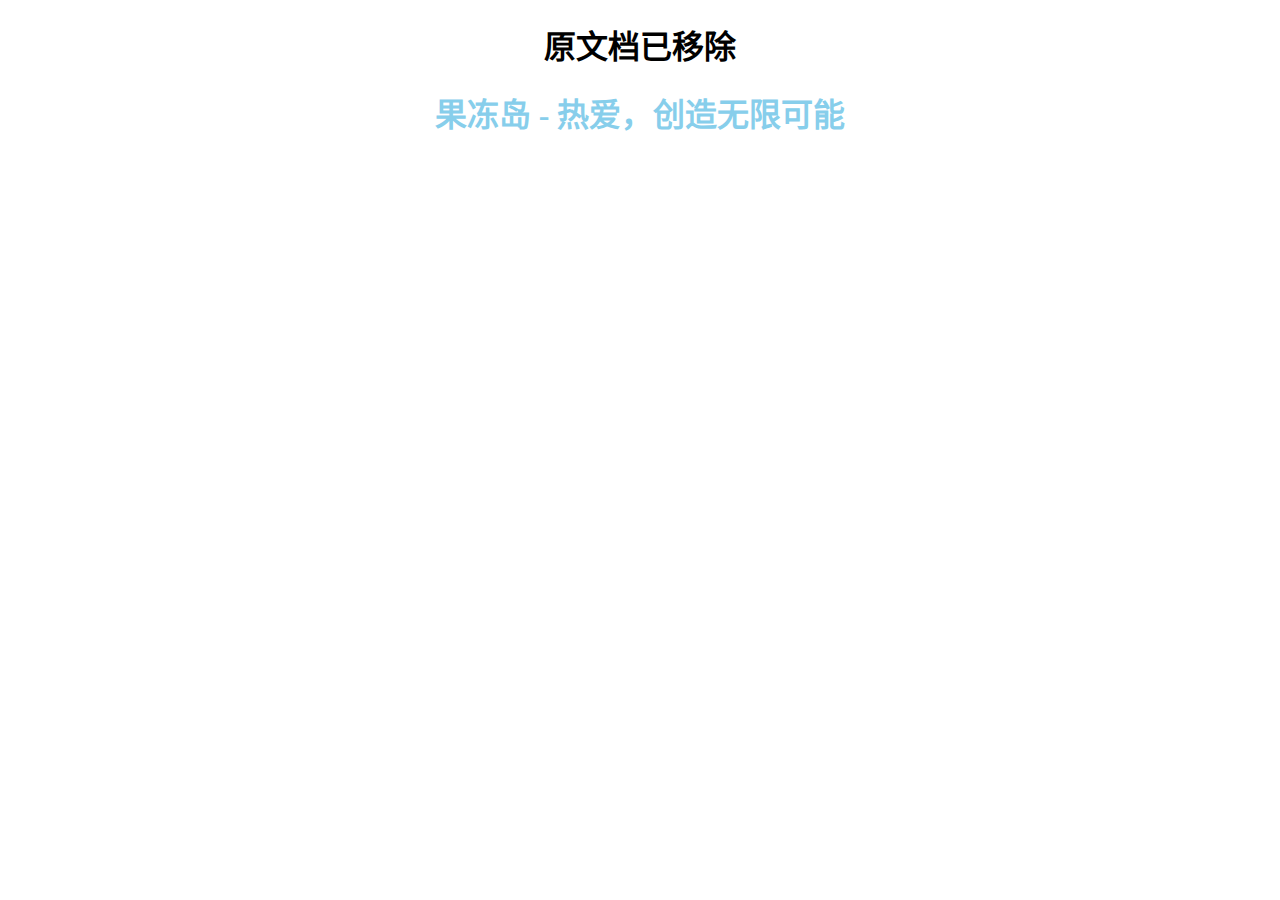
==== commit 73cbf350: "feat: 移除原文档，强制跳转wmcloud" ====
--- a/chineseGroup/index.html
+++ b/chineseGroup/index.html
@@ -1,602 +1,25 @@
-<!doctype html>
-<html>
+<!DOCTYPE html>
+<html lang="zh-CN">
+
 <head>
-<link rel="stylesheet" href="style.css" type="text/css">
-<meta charset='UTF-8'><meta name='viewport' content='width=device-width initial-scale=1'>
+    <meta charset="UTF-8">
+    <meta name="viewport" content="width=device-width, initial-scale=1.0">
+    <title>原【初中综合实践活动-西瓜小知识】</title>
+    <meta http-equiv="refresh" content="1;url=https://space.bilibili.com/398866340">
+    <style>
+        a {
+            text-decoration: none;
+        }
 
-<link href='https://fonts.loli.net/css?family=Open+Sans:400italic,700italic,700,400&subset=latin,latin-ext' rel='stylesheet' type='text/css' /><style type='text/css'>html {overflow-x: initial !important;}:root { --bg-color:#ffffff; --text-color:#333333; --select-text-bg-color:#B5D6FC; --select-text-font-color:auto; --monospace:"Lucida Console",Consolas,"Courier",monospace; --title-bar-height:20px; }
-.mac-os-11 { --title-bar-height:28px; }
-html { font-size: 14px; background-color: var(--bg-color); color: var(--text-color); font-family: "Helvetica Neue", Helvetica, Arial, sans-serif; -webkit-font-smoothing: antialiased; }
-body { margin: 0px; padding: 0px; height: auto; inset: 0px; font-size: 1rem; line-height: 1.42857; overflow-x: hidden; background: inherit; tab-size: 4; }
-iframe { margin: auto; }
-a.url { word-break: break-all; }
-a:active, a:hover { outline: 0px; }
-.in-text-selection, ::selection { text-shadow: none; background: var(--select-text-bg-color); color: var(--select-text-font-color); }
-#write { margin: 0px auto; height: auto; width: inherit; word-break: normal; overflow-wrap: break-word; position: relative; white-space: normal; overflow-x: visible; padding-top: 36px; }
-#write.first-line-indent p { text-indent: 2em; }
-#write.first-line-indent li p, #write.first-line-indent p * { text-indent: 0px; }
-#write.first-line-indent li { margin-left: 2em; }
-.for-image #write { padding-left: 8px; padding-right: 8px; }
-body.typora-export { padding-left: 30px; padding-right: 30px; }
-.typora-export .footnote-line, .typora-export li, .typora-export p { white-space: pre-wrap; }
-.typora-export .task-list-item input { pointer-events: none; }
-@media screen and (max-width: 500px) {
-  body.typora-export { padding-left: 0px; padding-right: 0px; }
-  #write { padding-left: 20px; padding-right: 20px; }
-  .CodeMirror-sizer { margin-left: 0px !important; }
-  .CodeMirror-gutters { display: none !important; }
-}
-#write li > figure:last-child { margin-bottom: 0.5rem; }
-#write ol, #write ul { position: relative; }
-img { max-width: 100%; vertical-align: middle; image-orientation: from-image; }
-button, input, select, textarea { color: inherit; font: inherit; }
-input[type="checkbox"], input[type="radio"] { line-height: normal; padding: 0px; }
-*, ::after, ::before { box-sizing: border-box; }
-#write h1, #write h2, #write h3, #write h4, #write h5, #write h6, #write p, #write pre { width: inherit; }
-#write h1, #write h2, #write h3, #write h4, #write h5, #write h6, #write p { position: relative; }
-p { line-height: inherit; }
-h1, h2, h3, h4, h5, h6 { break-after: avoid-page; break-inside: avoid; orphans: 4; }
-p { orphans: 4; }
-h1 { font-size: 2rem; }
-h2 { font-size: 1.8rem; }
-h3 { font-size: 1.6rem; }
-h4 { font-size: 1.4rem; }
-h5 { font-size: 1.2rem; }
-h6 { font-size: 1rem; }
-.md-math-block, .md-rawblock, h1, h2, h3, h4, h5, h6, p { margin-top: 1rem; margin-bottom: 1rem; }
-.hidden { display: none; }
-.md-blockmeta { color: rgb(204, 204, 204); font-weight: 700; font-style: italic; }
-a { cursor: pointer; }
-sup.md-footnote { padding: 2px 4px; background-color: rgba(238, 238, 238, 0.7); color: rgb(85, 85, 85); border-radius: 4px; cursor: pointer; }
-sup.md-footnote a, sup.md-footnote a:hover { color: inherit; text-transform: inherit; text-decoration: inherit; }
-#write input[type="checkbox"] { cursor: pointer; width: inherit; height: inherit; }
-figure { overflow-x: auto; margin: 1.2em 0px; max-width: calc(100% + 16px); padding: 0px; }
-figure > table { margin: 0px; }
-tr { break-inside: avoid; break-after: auto; }
-thead { display: table-header-group; }
-table { border-collapse: collapse; border-spacing: 0px; width: 100%; overflow: auto; break-inside: auto; text-align: left; }
-table.md-table td { min-width: 32px; }
-.CodeMirror-gutters { border-right: 0px; background-color: inherit; }
-.CodeMirror-linenumber { user-select: none; }
-.CodeMirror { text-align: left; }
-.CodeMirror-placeholder { opacity: 0.3; }
-.CodeMirror pre { padding: 0px 4px; }
-.CodeMirror-lines { padding: 0px; }
-div.hr:focus { cursor: none; }
-#write pre { white-space: pre-wrap; }
-#write.fences-no-line-wrapping pre { white-space: pre; }
-#write pre.ty-contain-cm { white-space: normal; }
-.CodeMirror-gutters { margin-right: 4px; }
-.md-fences { font-size: 0.9rem; display: block; break-inside: avoid; text-align: left; overflow: visible; white-space: pre; background: inherit; position: relative !important; }
-.md-fences-adv-panel { width: 100%; margin-top: 10px; text-align: center; padding-top: 0px; padding-bottom: 8px; overflow-x: auto; }
-#write .md-fences.mock-cm { white-space: pre-wrap; }
-.md-fences.md-fences-with-lineno { padding-left: 0px; }
-#write.fences-no-line-wrapping .md-fences.mock-cm { white-space: pre; overflow-x: auto; }
-.md-fences.mock-cm.md-fences-with-lineno { padding-left: 8px; }
-.CodeMirror-line, twitterwidget { break-inside: avoid; }
-.footnotes { opacity: 0.8; font-size: 0.9rem; margin-top: 1em; margin-bottom: 1em; }
-.footnotes + .footnotes { margin-top: 0px; }
-.md-reset { margin: 0px; padding: 0px; border: 0px; outline: 0px; vertical-align: top; background: 0px 0px; text-decoration: none; text-shadow: none; float: none; position: static; width: auto; height: auto; white-space: nowrap; cursor: inherit; -webkit-tap-highlight-color: transparent; line-height: normal; font-weight: 400; text-align: left; box-sizing: content-box; direction: ltr; }
-li div { padding-top: 0px; }
-blockquote { margin: 1rem 0px; }
-li .mathjax-block, li p { margin: 0.5rem 0px; }
-li blockquote { margin: 1rem 0px; }
-li { margin: 0px; position: relative; }
-blockquote > :last-child { margin-bottom: 0px; }
-blockquote > :first-child, li > :first-child { margin-top: 0px; }
-.footnotes-area { color: rgb(136, 136, 136); margin-top: 0.714rem; padding-bottom: 0.143rem; white-space: normal; }
-#write .footnote-line { white-space: pre-wrap; }
-@media print {
-  body, html { border: 1px solid transparent; height: 99%; break-after: avoid; break-before: avoid; font-variant-ligatures: no-common-ligatures; }
-  #write { margin-top: 0px; padding-top: 0px; border-color: transparent !important; }
-  .typora-export * { -webkit-print-color-adjust: exact; }
-  .typora-export #write { break-after: avoid; }
-  .typora-export #write::after { height: 0px; }
-  .is-mac table { break-inside: avoid; }
-  .typora-export-show-outline .typora-export-sidebar { display: none; }
-}
-.footnote-line { margin-top: 0.714em; font-size: 0.7em; }
-a img, img a { cursor: pointer; }
-pre.md-meta-block { font-size: 0.8rem; min-height: 0.8rem; white-space: pre-wrap; background: rgb(204, 204, 204); display: block; overflow-x: hidden; }
-p > .md-image:only-child:not(.md-img-error) img, p > img:only-child { display: block; margin: auto; }
-#write.first-line-indent p > .md-image:only-child:not(.md-img-error) img { left: -2em; position: relative; }
-p > .md-image:only-child { display: inline-block; width: 100%; }
-#write .MathJax_Display { margin: 0.8em 0px 0px; }
-.md-math-block { width: 100%; }
-.md-math-block:not(:empty)::after { display: none; }
-.MathJax_ref { fill: currentcolor; }
-[contenteditable="true"]:active, [contenteditable="true"]:focus, [contenteditable="false"]:active, [contenteditable="false"]:focus { outline: 0px; box-shadow: none; }
-.md-task-list-item { position: relative; list-style-type: none; }
-.task-list-item.md-task-list-item { padding-left: 0px; }
-.md-task-list-item > input { position: absolute; top: 0px; left: 0px; margin-left: -1.2em; margin-top: calc(1em - 10px); border: none; }
-.math { font-size: 1rem; }
-.md-toc { min-height: 3.58rem; position: relative; font-size: 0.9rem; border-radius: 10px; }
-.md-toc-content { position: relative; margin-left: 0px; }
-.md-toc-content::after, .md-toc::after { display: none; }
-.md-toc-item { display: block; color: rgb(65, 131, 196); }
-.md-toc-item a { text-decoration: none; }
-.md-toc-inner:hover { text-decoration: underline; }
-.md-toc-inner { display: inline-block; cursor: pointer; }
-.md-toc-h1 .md-toc-inner { margin-left: 0px; font-weight: 700; }
-.md-toc-h2 .md-toc-inner { margin-left: 2em; }
-.md-toc-h3 .md-toc-inner { margin-left: 4em; }
-.md-toc-h4 .md-toc-inner { margin-left: 6em; }
-.md-toc-h5 .md-toc-inner { margin-left: 8em; }
-.md-toc-h6 .md-toc-inner { margin-left: 10em; }
-@media screen and (max-width: 48em) {
-  .md-toc-h3 .md-toc-inner { margin-left: 3.5em; }
-  .md-toc-h4 .md-toc-inner { margin-left: 5em; }
-  .md-toc-h5 .md-toc-inner { margin-left: 6.5em; }
-  .md-toc-h6 .md-toc-inner { margin-left: 8em; }
-}
-a.md-toc-inner { font-size: inherit; font-style: inherit; font-weight: inherit; line-height: inherit; }
-.footnote-line a:not(.reversefootnote) { color: inherit; }
-.md-attr { display: none; }
-.md-fn-count::after { content: "."; }
-code, pre, samp, tt { font-family: var(--monospace); }
-kbd { margin: 0px 0.1em; padding: 0.1em 0.6em; font-size: 0.8em; color: rgb(36, 39, 41); background: rgb(255, 255, 255); border: 1px solid rgb(173, 179, 185); border-radius: 3px; box-shadow: rgba(12, 13, 14, 0.2) 0px 1px 0px, rgb(255, 255, 255) 0px 0px 0px 2px inset; white-space: nowrap; vertical-align: middle; }
-.md-comment { color: rgb(162, 127, 3); opacity: 0.6; font-family: var(--monospace); }
-code { text-align: left; vertical-align: initial; }
-a.md-print-anchor { white-space: pre !important; border-width: initial !important; border-style: none !important; border-color: initial !important; display: inline-block !important; position: absolute !important; width: 1px !important; right: 0px !important; outline: 0px !important; background: 0px 0px !important; text-decoration: initial !important; text-shadow: initial !important; }
-.os-windows.monocolor-emoji .md-emoji { font-family: "Segoe UI Symbol", sans-serif; }
-.md-diagram-panel > svg { max-width: 100%; }
-[lang="flow"] svg, [lang="mermaid"] svg { max-width: 100%; height: auto; }
-[lang="mermaid"] .node text { font-size: 1rem; }
-table tr th { border-bottom: 0px; }
-video { max-width: 100%; display: block; margin: 0px auto; }
-iframe { max-width: 100%; width: 100%; border: none; }
-.highlight td, .highlight tr { border: 0px; }
-mark { background: rgb(255, 255, 0); color: rgb(0, 0, 0); }
-.md-html-inline .md-plain, .md-html-inline strong, mark .md-inline-math, mark strong { color: inherit; }
-.md-expand mark .md-meta { opacity: 0.3 !important; }
-mark .md-meta { color: rgb(0, 0, 0); }
-@media print {
-  .typora-export h1, .typora-export h2, .typora-export h3, .typora-export h4, .typora-export h5, .typora-export h6 { break-inside: avoid; }
-}
-.md-diagram-panel .messageText { stroke: none !important; }
-.md-diagram-panel .start-state { fill: var(--node-fill); }
-.md-diagram-panel .edgeLabel rect { opacity: 1 !important; }
-.md-fences.md-fences-math { font-size: 1em; }
-.md-fences-advanced:not(.md-focus) { padding: 0px; white-space: nowrap; border: 0px; }
-.md-fences-advanced:not(.md-focus) { background: inherit; }
-.typora-export-show-outline .typora-export-content { max-width: 1440px; margin: auto; display: flex; flex-direction: row; }
-.typora-export-sidebar { width: 300px; font-size: 0.8rem; margin-top: 80px; margin-right: 18px; }
-.typora-export-show-outline #write { --webkit-flex:2; flex: 2 1 0%; }
-.typora-export-sidebar .outline-content { position: fixed; top: 0px; max-height: 100%; overflow: hidden auto; padding-bottom: 30px; padding-top: 60px; width: 300px; }
-@media screen and (max-width: 1024px) {
-  .typora-export-sidebar, .typora-export-sidebar .outline-content { width: 240px; }
-}
-@media screen and (max-width: 800px) {
-  .typora-export-sidebar { display: none; }
-}
-.outline-content li, .outline-content ul { margin-left: 0px; margin-right: 0px; padding-left: 0px; padding-right: 0px; list-style: none; }
-.outline-content ul { margin-top: 0px; margin-bottom: 0px; }
-.outline-content strong { font-weight: 400; }
-.outline-expander { width: 1rem; height: 1.42857rem; position: relative; display: table-cell; vertical-align: middle; cursor: pointer; padding-left: 4px; }
-.outline-expander::before { content: ""; position: relative; font-family: Ionicons; display: inline-block; font-size: 8px; vertical-align: middle; }
-.outline-item { padding-top: 3px; padding-bottom: 3px; cursor: pointer; }
-.outline-expander:hover::before { content: ""; }
-.outline-h1 > .outline-item { padding-left: 0px; }
-.outline-h2 > .outline-item { padding-left: 1em; }
-.outline-h3 > .outline-item { padding-left: 2em; }
-.outline-h4 > .outline-item { padding-left: 3em; }
-.outline-h5 > .outline-item { padding-left: 4em; }
-.outline-h6 > .outline-item { padding-left: 5em; }
-.outline-label { cursor: pointer; display: table-cell; vertical-align: middle; text-decoration: none; color: inherit; }
-.outline-label:hover { text-decoration: underline; }
-.outline-item:hover { border-color: rgb(245, 245, 245); background-color: var(--item-hover-bg-color); }
-.outline-item:hover { margin-left: -28px; margin-right: -28px; border-left: 28px solid transparent; border-right: 28px solid transparent; }
-.outline-item-single .outline-expander::before, .outline-item-single .outline-expander:hover::before { display: none; }
-.outline-item-open > .outline-item > .outline-expander::before { content: ""; }
-.outline-children { display: none; }
-.info-panel-tab-wrapper { display: none; }
-.outline-item-open > .outline-children { display: block; }
-.typora-export .outline-item { padding-top: 1px; padding-bottom: 1px; }
-.typora-export .outline-item:hover { margin-right: -8px; border-right: 8px solid transparent; }
-.typora-export .outline-expander::before { content: "+"; font-family: inherit; top: -1px; }
-.typora-export .outline-expander:hover::before, .typora-export .outline-item-open > .outline-item > .outline-expander::before { content: "−"; }
-.typora-export-collapse-outline .outline-children { display: none; }
-.typora-export-collapse-outline .outline-item-open > .outline-children, .typora-export-no-collapse-outline .outline-children { display: block; }
-.typora-export-no-collapse-outline .outline-expander::before { content: "" !important; }
-.typora-export-show-outline .outline-item-active > .outline-item .outline-label { font-weight: 700; }
-.md-inline-math-container mjx-container { zoom: 0.95; }
+        a:visited {
+            color: initial;
+        }
+    </style>
+</head>
 
+<body>
+    <h1 style="text-align: center;">原文档已移除</h1>
+    <h1 style="text-align: center;"><a href="https://wmcloud.cc" style="color: skyblue;">果冻岛 - 热爱，创造无限可能</a></h1>
+</body>
 
-:root {
-    --side-bar-bg-color: #fafafa;
-    --control-text-color: #777;
-}
-
-@include-when-export url(https://fonts.loli.net/css?family=Open+Sans:400italic,700italic,700,400&subset=latin,latin-ext);
-
-/* open-sans-regular - latin-ext_latin */
-  /* open-sans-italic - latin-ext_latin */
-    /* open-sans-700 - latin-ext_latin */
-    /* open-sans-700italic - latin-ext_latin */
-  html {
-    font-size: 16px;
-    -webkit-font-smoothing: antialiased;
-}
-
-body {
-    font-family: "Open Sans","Clear Sans", "Helvetica Neue", Helvetica, Arial, 'Segoe UI Emoji', sans-serif;
-    color: rgb(51, 51, 51);
-    line-height: 1.6;
-}
-
-#write {
-    max-width: 860px;
-  	margin: 0 auto;
-  	padding: 30px;
-    padding-bottom: 100px;
-}
-
-@media only screen and (min-width: 1400px) {
-	#write {
-		max-width: 1024px;
-	}
-}
-
-@media only screen and (min-width: 1800px) {
-	#write {
-		max-width: 1200px;
-	}
-}
-
-#write > ul:first-child,
-#write > ol:first-child{
-    margin-top: 30px;
-}
-
-a {
-    color: #4183C4;
-}
-h1,
-h2,
-h3,
-h4,
-h5,
-h6 {
-    position: relative;
-    margin-top: 1rem;
-    margin-bottom: 1rem;
-    font-weight: bold;
-    line-height: 1.4;
-    cursor: text;
-}
-h1:hover a.anchor,
-h2:hover a.anchor,
-h3:hover a.anchor,
-h4:hover a.anchor,
-h5:hover a.anchor,
-h6:hover a.anchor {
-    text-decoration: none;
-}
-h1 tt,
-h1 code {
-    font-size: inherit;
-}
-h2 tt,
-h2 code {
-    font-size: inherit;
-}
-h3 tt,
-h3 code {
-    font-size: inherit;
-}
-h4 tt,
-h4 code {
-    font-size: inherit;
-}
-h5 tt,
-h5 code {
-    font-size: inherit;
-}
-h6 tt,
-h6 code {
-    font-size: inherit;
-}
-h1 {
-    font-size: 2.25em;
-    line-height: 1.2;
-    border-bottom: 1px solid #eee;
-}
-h2 {
-    font-size: 1.75em;
-    line-height: 1.225;
-    border-bottom: 1px solid #eee;
-}
-
-/*@media print {
-    .typora-export h1,
-    .typora-export h2 {
-        border-bottom: none;
-        padding-bottom: initial;
-    }
-
-    .typora-export h1::after,
-    .typora-export h2::after {
-        content: "";
-        display: block;
-        height: 100px;
-        margin-top: -96px;
-        border-top: 1px solid #eee;
-    }
-}*/
-
-h3 {
-    font-size: 1.5em;
-    line-height: 1.43;
-}
-h4 {
-    font-size: 1.25em;
-}
-h5 {
-    font-size: 1em;
-}
-h6 {
-   font-size: 1em;
-    color: #777;
-}
-p,
-blockquote,
-ul,
-ol,
-dl,
-table{
-    margin: 0.8em 0;
-}
-li>ol,
-li>ul {
-    margin: 0 0;
-}
-hr {
-    height: 2px;
-    padding: 0;
-    margin: 16px 0;
-    background-color: #e7e7e7;
-    border: 0 none;
-    overflow: hidden;
-    box-sizing: content-box;
-}
-
-li p.first {
-    display: inline-block;
-}
-ul,
-ol {
-    padding-left: 30px;
-}
-ul:first-child,
-ol:first-child {
-    margin-top: 0;
-}
-ul:last-child,
-ol:last-child {
-    margin-bottom: 0;
-}
-blockquote {
-    border-left: 4px solid #dfe2e5;
-    padding: 0 15px;
-    color: #777777;
-}
-blockquote blockquote {
-    padding-right: 0;
-}
-table {
-    padding: 0;
-    word-break: initial;
-}
-table tr {
-    border: 1px solid #dfe2e5;
-    margin: 0;
-    padding: 0;
-}
-table tr:nth-child(2n),
-thead {
-    background-color: #f8f8f8;
-}
-table th {
-    font-weight: bold;
-    border: 1px solid #dfe2e5;
-    border-bottom: 0;
-    margin: 0;
-    padding: 6px 13px;
-}
-table td {
-    border: 1px solid #dfe2e5;
-    margin: 0;
-    padding: 6px 13px;
-}
-table th:first-child,
-table td:first-child {
-    margin-top: 0;
-}
-table th:last-child,
-table td:last-child {
-    margin-bottom: 0;
-}
-
-.CodeMirror-lines {
-    padding-left: 4px;
-}
-
-.code-tooltip {
-    box-shadow: 0 1px 1px 0 rgba(0,28,36,.3);
-    border-top: 1px solid #eef2f2;
-}
-
-.md-fences,
-code,
-tt {
-    border: 1px solid #e7eaed;
-    background-color: #f8f8f8;
-    border-radius: 3px;
-    padding: 0;
-    padding: 2px 4px 0px 4px;
-    font-size: 0.9em;
-}
-
-code {
-    background-color: #f3f4f4;
-    padding: 0 2px 0 2px;
-}
-
-.md-fences {
-    margin-bottom: 15px;
-    margin-top: 15px;
-    padding-top: 8px;
-    padding-bottom: 6px;
-}
-
-
-.md-task-list-item > input {
-  margin-left: -1.3em;
-}
-
-@media print {
-    html {
-        font-size: 13px;
-    }
-    table,
-    pre {
-        page-break-inside: avoid;
-    }
-    pre {
-        word-wrap: break-word;
-    }
-}
-
-.md-fences {
-	background-color: #f8f8f8;
-}
-#write pre.md-meta-block {
-	padding: 1rem;
-    font-size: 85%;
-    line-height: 1.45;
-    background-color: #f7f7f7;
-    border: 0;
-    border-radius: 3px;
-    color: #777777;
-    margin-top: 0 !important;
-}
-
-.mathjax-block>.code-tooltip {
-	bottom: .375rem;
-}
-
-.md-mathjax-midline {
-    background: #fafafa;
-}
-
-#write>h3.md-focus:before{
-	left: -1.5625rem;
-	top: .375rem;
-}
-#write>h4.md-focus:before{
-	left: -1.5625rem;
-	top: .285714286rem;
-}
-#write>h5.md-focus:before{
-	left: -1.5625rem;
-	top: .285714286rem;
-}
-#write>h6.md-focus:before{
-	left: -1.5625rem;
-	top: .285714286rem;
-}
-.md-image>.md-meta {
-    /*border: 1px solid #ddd;*/
-    border-radius: 3px;
-    padding: 2px 0px 0px 4px;
-    font-size: 0.9em;
-    color: inherit;
-}
-
-.md-tag {
-    color: #a7a7a7;
-    opacity: 1;
-}
-
-.md-toc { 
-    margin-top:20px;
-    padding-bottom:20px;
-}
-
-.sidebar-tabs {
-    border-bottom: none;
-}
-
-#typora-quick-open {
-    border: 1px solid #ddd;
-    background-color: #f8f8f8;
-}
-
-#typora-quick-open-item {
-    background-color: #FAFAFA;
-    border-color: #FEFEFE #e5e5e5 #e5e5e5 #eee;
-    border-style: solid;
-    border-width: 1px;
-}
-
-/** focus mode */
-.on-focus-mode blockquote {
-    border-left-color: rgba(85, 85, 85, 0.12);
-}
-
-header, .context-menu, .megamenu-content, footer{
-    font-family: "Segoe UI", "Arial", sans-serif;
-}
-
-.file-node-content:hover .file-node-icon,
-.file-node-content:hover .file-node-open-state{
-    visibility: visible;
-}
-
-.mac-seamless-mode #typora-sidebar {
-    background-color: #fafafa;
-    background-color: var(--side-bar-bg-color);
-}
-
-.md-lang {
-    color: #b4654d;
-}
-
-/*.html-for-mac {
-    --item-hover-bg-color: #E6F0FE;
-}*/
-
-#md-notification .btn {
-    border: 0;
-}
-
-.dropdown-menu .divider {
-    border-color: #e5e5e5;
-    opacity: 0.4;
-}
-
-.ty-preferences .window-content {
-    background-color: #fafafa;
-}
-
-.ty-preferences .nav-group-item.active {
-    color: white;
-    background: #999;
-}
-
-.menu-item-container a.menu-style-btn {
-    background-color: #f5f8fa;
-    background-image: linear-gradient( 180deg , hsla(0, 0%, 100%, 0.8), hsla(0, 0%, 100%, 0)); 
-}
-
-
-
-</style><title>西瓜小知识</title>
-</head>
-<body class='typora-export os-windows'>
-<a href="book.pdf"><button class="main-btn" id="submit-btn">查看文集电子稿</button></a>
-<div class='typora-export-content'>
-<div id='write'  class=''><h1 id='西瓜小知识'><span>西瓜小知识</span></h1><p><span>作者 </span><a href='https://space.bilibili.com/398866340'><span>王曦冉</span></a></p><p>&nbsp;</p><p><span>你好！我是王曦冉。٩(๑&gt;◡&lt;๑)۶ </span></p><p><strong><span>感谢你能扫描这个二维码，给我这个机会向你介绍封底的知识。</span></strong></p><hr /><p><span>本次语文实践活动的</span><strong><span>文集封底我在设计时选用了中华世纪坛赋</span></strong><span>的前两句，</span><strong><span>旨在以此表达“中华优秀传统文化”这一主题</span></strong></p><h2 id='中华世纪坛'><span>中华世纪坛</span></h2><p><span>中华世纪坛（The China Millennium Monument），坐落在北京西长安街延长线上，在中国革命军事博物馆西侧，北侧是玉渊潭公园，南与北京西客站相望。中华世纪坛坐北朝南，占地4.5公顷，总建筑面积3.5万平方米，由主体结构、青铜甬道、圣火广场、过街桥、世纪大厅、艺术大厅等组成。中华世纪坛是为了迎接21世纪新千年而兴建的。现主要作为中华世纪坛世界艺术馆使用，是中国第一家以世界艺术为收藏、展示、研究对象的公益性国家文化事业机构。</span></p><p><span>中华世纪坛是我国为迎接新世纪而兴建的国家标志性建筑，国家主席江泽民为之题名。北京迎接新千年大型庆典活动的主会场就设在这里。据悉，魏明伦撰写的中华世纪坛赋文将刻于世纪坛内。</span></p><h2 id='中华世纪坛赋-1'><span>中华世纪坛赋</span></h2><p><span>作者：魏明伦</span>
-<span>		</span><span>朗朗乾坤，堂堂中华。高龄五千岁，繁衍百亿人。铁肩挑五岳，巨手开三峡。腰环万里长城，脚跨九曲黄河。高擎文明圣火，穿越世纪风云。火熊熊薪传百代，光灿灿彪炳千秋。</span></p><p><span>		</span><span>浩瀚青史，概括于坛内；辉煌文化，浓缩于眼前。徐行三百米平坦甬道，遥想五千年坎坷长途。论英雄不计成败，数风流可鉴兴亡。浪淘何物？功归谁家？文化乃长青树，科学乃聚宝盆。创造人间福祉，推动历史车轮。</span></p><p><span>		</span><span>驶至近代，国难当头。百年忧患，敌忾同仇。聚散沙成铁塔，变弱者为健儿。东方巨人如睡狮惊醒，民族魂魄化火凤涅槃。挽狂澜于既倒，建广厦于废墟。转国运蒸蒸日上，升国旗冉冉凌空。</span></p><p><span>		</span><span>登坛瞭望，乾旋坤定。天行健，地包容。前可见古人，后可见来者。对比幽州台，激发冲霄志。哀兵必胜，中华必兴。日月为我祖国作证，风霆为我民族壮行。踏星斗飞过世纪之交，驾神舟立于强国之林。</span></p><h2 id='中华世纪坛赋-2'><span>中华世纪坛赋</span></h2><p><span>作者：雪川</span></p><p><span>		</span><span>设坛祭祖，乃尘海茫茫，意会圣贤、神通经典之盛事。古今异格，赋颂不已。且喜京华世纪之交，日融乎比，月裁乎兴。凡人间山水草木，潇潇然如卞子采玉，琢就长安街西令惊鸿游目骋怀之杰作，坛名中华世纪。</span></p><p><span>		</span><span>此坛也，非教化空动之吟咏情性。森森万象，寓九州绵乎八极之道；冥冥造化，藏四海生于六经之名。岂肯淡忘文韬武略，长留堦前玉树临风；不为摹写雕龙画凤，重铸坛顶神眼照人。</span></p><p><span>		</span><span>昔者岁星由北而东，南巡西走，左行于地。其率领诸神统正方位之状，天何言哉！后世凡筑墙垒垣，出师讨贼，开拓封疆，均祭祀于大荒之中，掐玄机以扣天门。今物示于极，民动于心，泱泱华夏鼎新革故之伟业，璨然若炬。天之人望如金声玉振。负道义，垂华表，转国运，济沧桑！天下百姓再竭斯坛，莫不寄言盛世中华，披肝沥胆，以怀珞握瑜之妙笔，画衔才佩德之重彩也。</span></p><p><span>		</span><span>嗟乎神坛长在，盛世长在。区区辞约意简之赋，盖踯躅于阙伯难成岁首，改用实沈之意蕴美而成。笔路荒芜处，窃望披阅者视若写物图貌之省净文体也。是为辞缘。</span></p><p>&nbsp;</p><h2 id='中华世纪坛序'><span>中华世纪坛序</span></h2><p><span>作者：朱相远</span></p><p><span>		</span><span>大风泱泱，大潮滂滂。洪水图腾蛟龙，烈火涅槃凤凰。文明圣火，千古未绝者，唯我无双；和天地并存，与日月同光。</span></p><p><span>		</span><span>中华文化，源远流长；博大精深，卓越辉煌。信步三百米甬道，阅历五千年沧桑。社稷千秋，祖宗百代；几多荣辱沉浮，几度盛衰兴旺。圣贤典籍，浩如烟海；四大发明，环球共享。缅怀漫漫岁月，凝聚缕缕遐想。</span></p><p><span>		</span><span>回首近代，百年三万六千日，饱尝民族苦难，历尽变革风霜。烽火硝烟，江山激昂，挽狂澜于既倒，撑大厦于断梁。春风又绿神州，华夏再沐朝阳。</span></p><p><span>		</span><span>登坛远望，前有古人，星光灿烂；后有来者，群英堂堂。看乾坤旋转：乾恒动，自强不息之精神；坤包容，厚德载物之气量。继往开来，浩浩荡荡。立民主，兴文明，求统一，图富强。中华民族，伟大复兴，定将舒天朝晖，磅礴东方。</span></p><p><span>		</span><span>世纪交汇，万众景仰；共襄盛举，建坛流芳；昭示后代，永世莫忘。</span></p></div></div>
-</body>
-</html>+</html>
